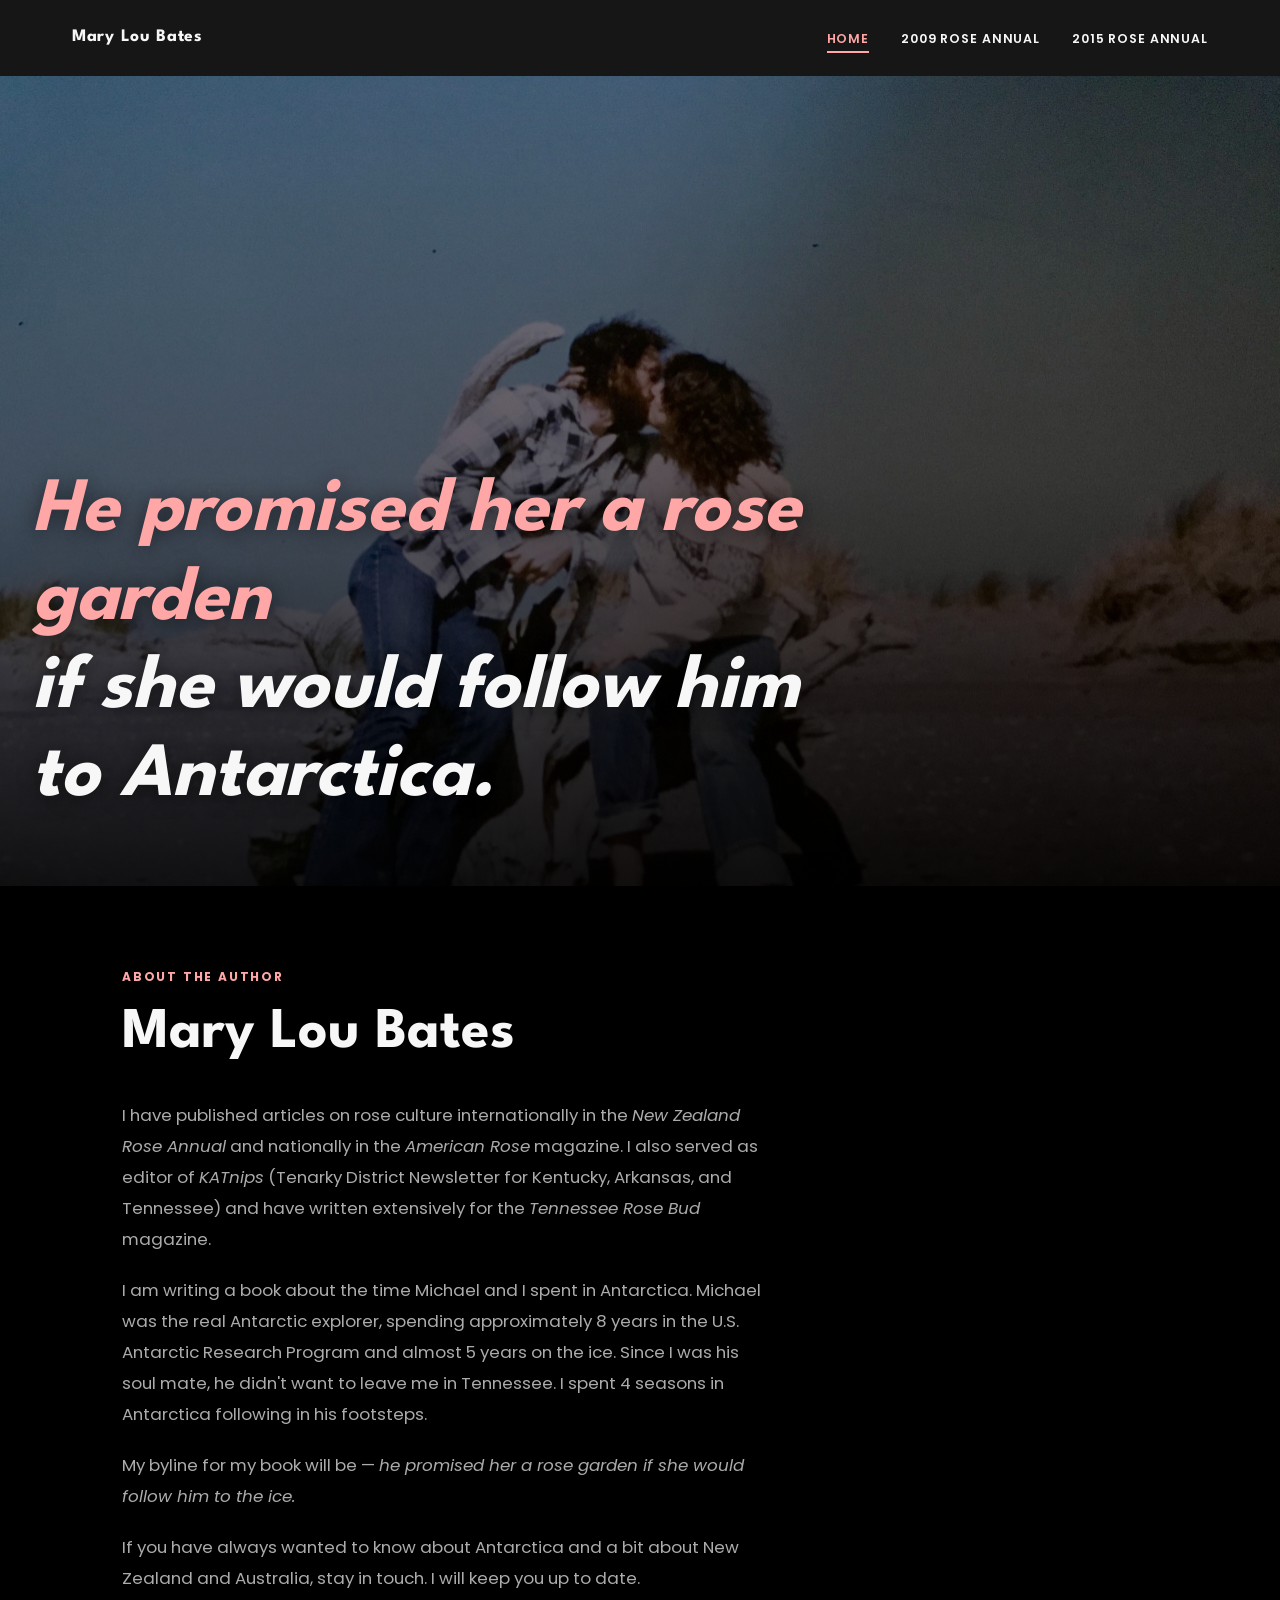
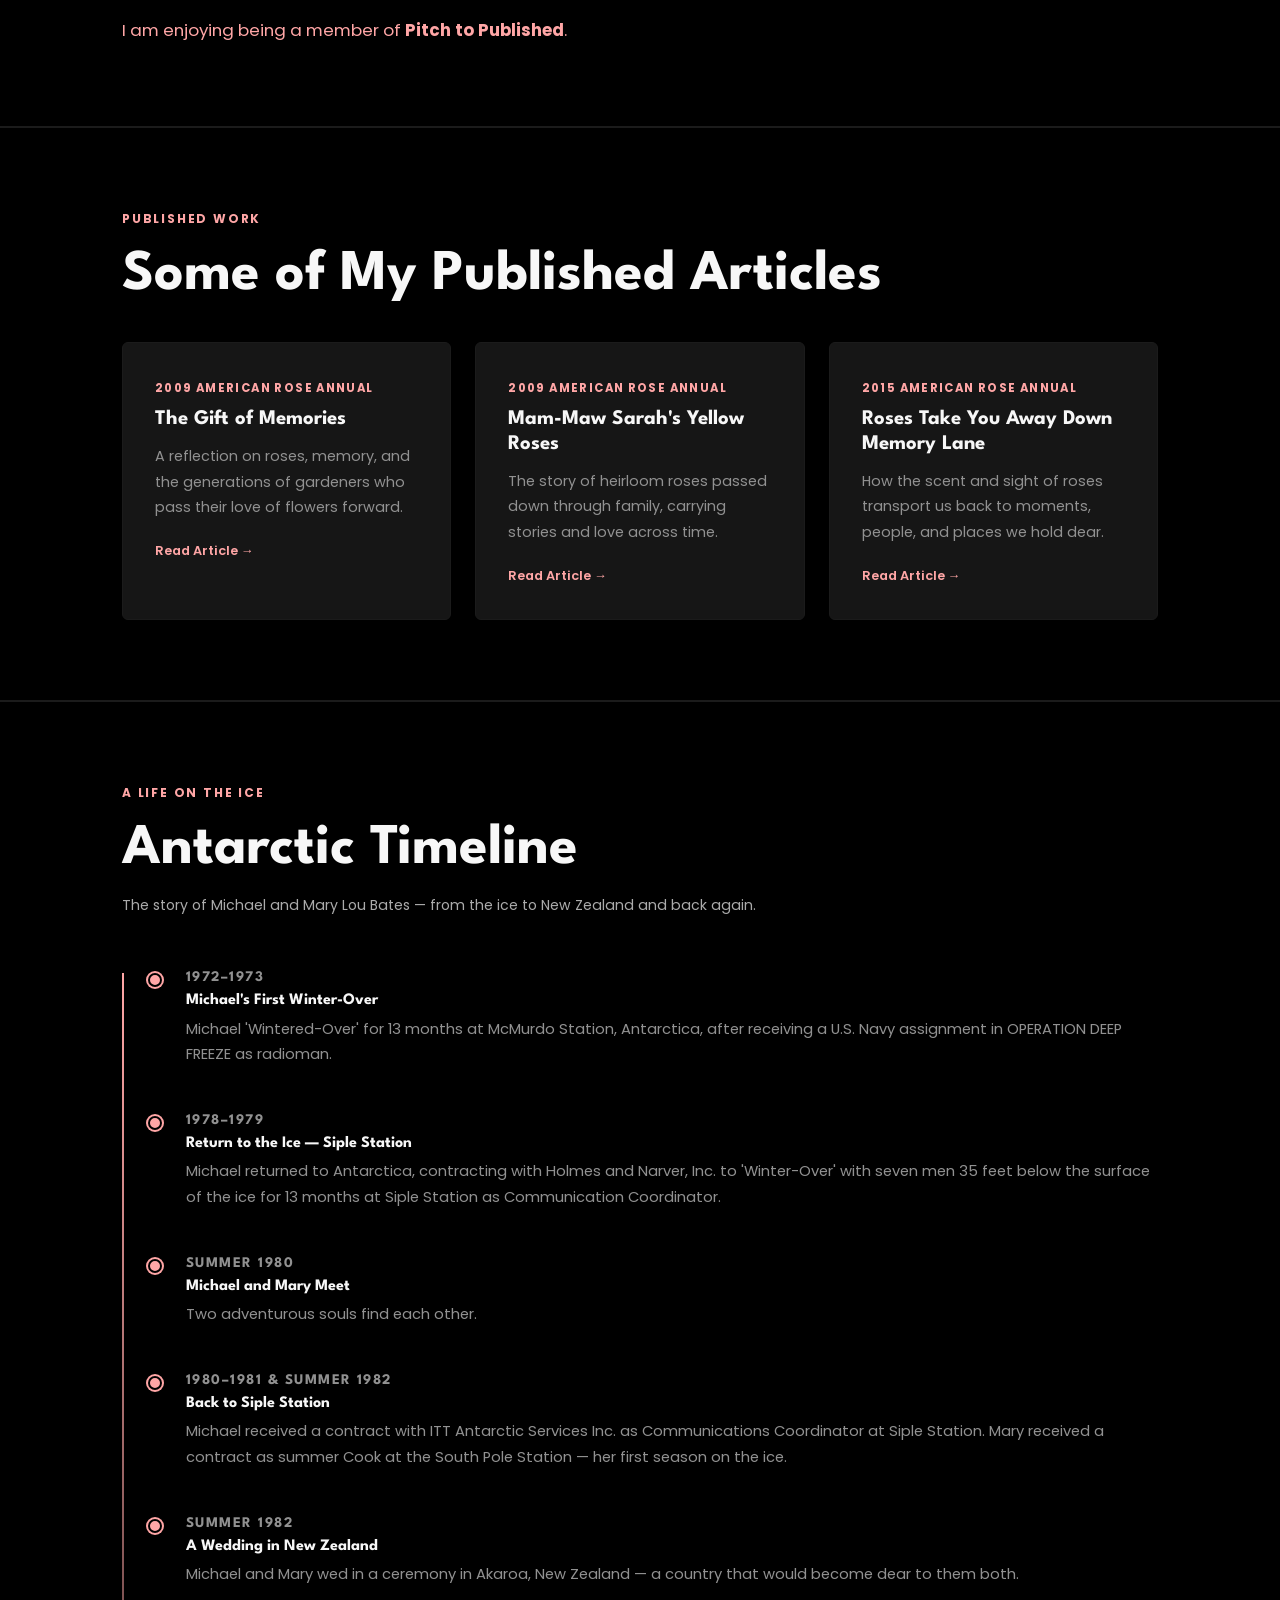
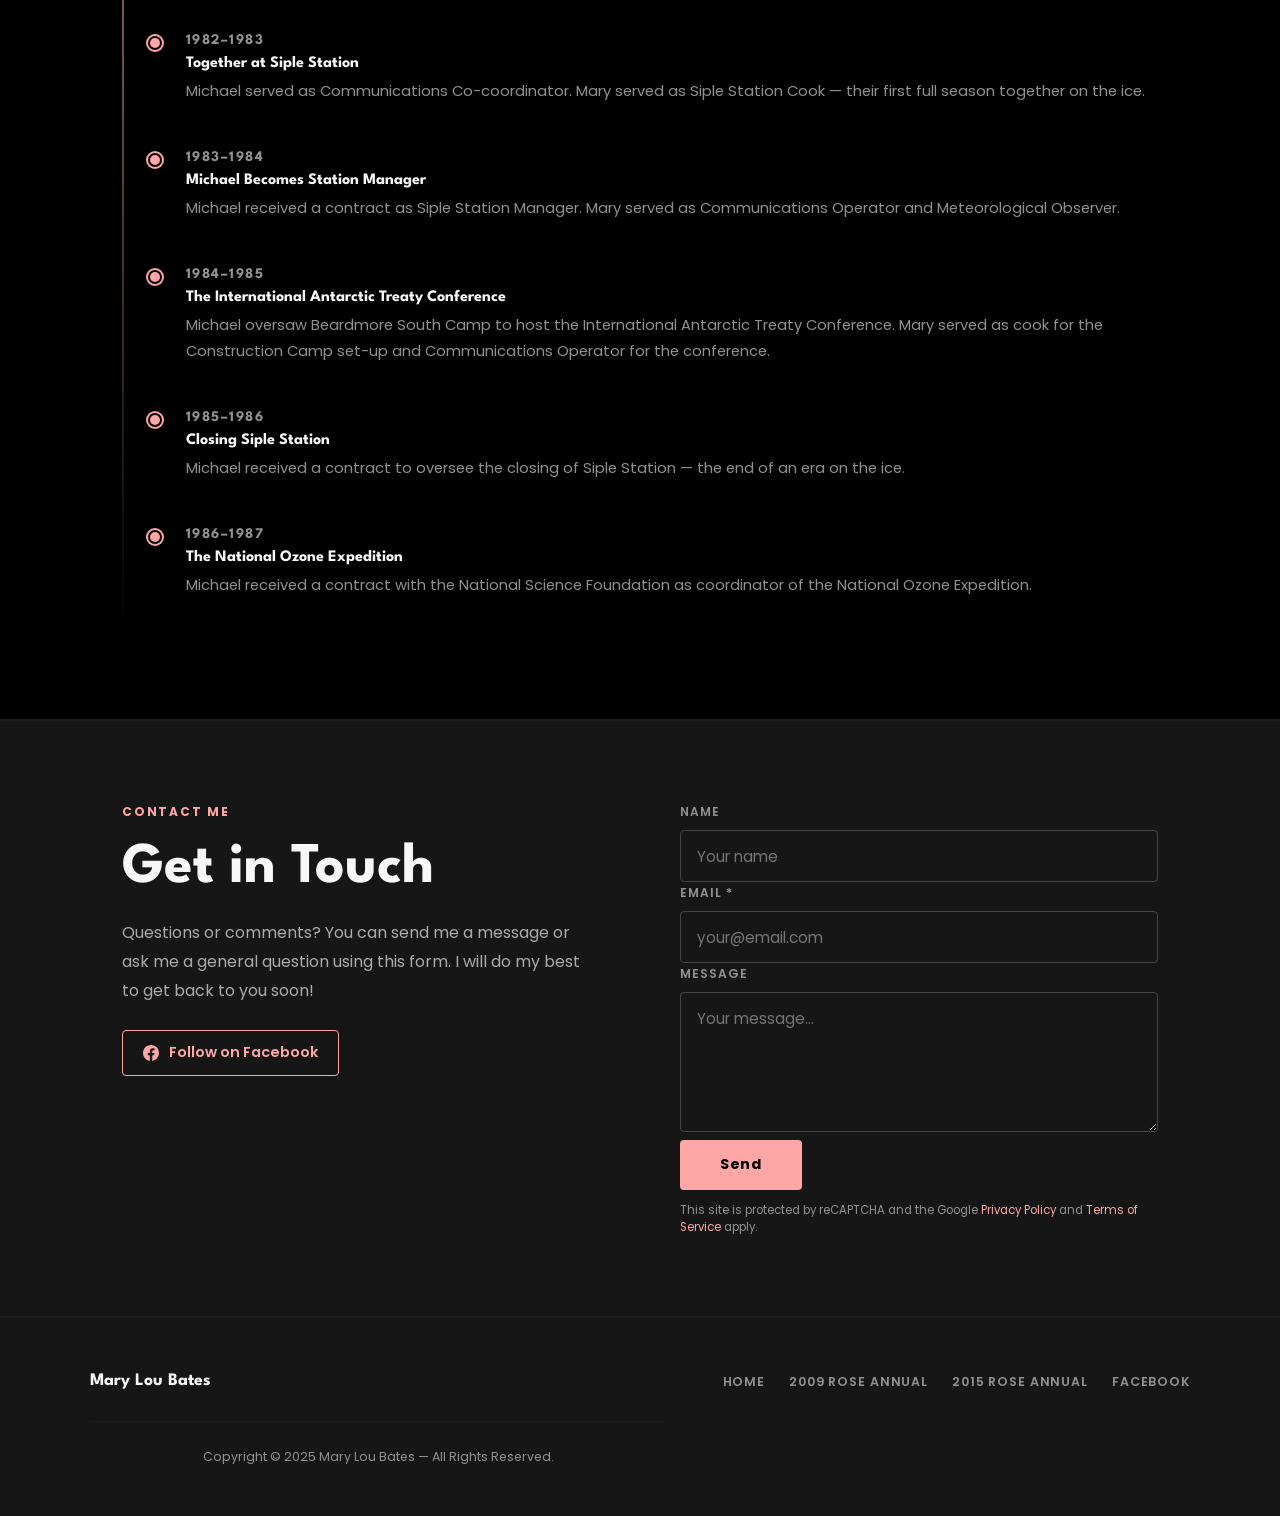
==== index.html @ 0b1e22f9 "Initial static site for MaryLouBates.com Recreated from maryloubates.com with: - Dark theme: black/c" ====
<!DOCTYPE html>
<html lang="en">
<head>
  <meta charset="UTF-8" />
  <meta name="viewport" content="width=device-width, initial-scale=1.0" />
  <title>Mary Lou Bates — Author &amp; Antarctic Explorer</title>
  <meta name="description" content="Mary Lou Bates — author, rose enthusiast, and Antarctic explorer. Writing a memoir about four seasons on the ice with her husband Michael." />
  <link rel="preconnect" href="https://fonts.googleapis.com" />
  <link rel="preconnect" href="https://fonts.gstatic.com" crossorigin />
  <link href="https://fonts.googleapis.com/css2?family=League+Spartan:wght@400;700&family=Poppins:wght@300;400;600;700&display=swap" rel="stylesheet" />
  <link rel="stylesheet" href="css/style.css" />
</head>
<body>

  <!-- Navigation -->
  <div class="nav-wrapper">
    <nav class="nav">
      <a href="index.html" class="nav-logo">Mary Lou Bates</a>
      <button class="nav-toggle" aria-label="Toggle menu"><span></span><span></span><span></span></button>
      <ul class="nav-links">
        <li><a href="index.html">Home</a></li>
        <li><a href="2009-american-rose-annual.html">2009 Rose Annual</a></li>
        <li><a href="2015-american-rose-annual.html">2015 Rose Annual</a></li>
      </ul>
    </nav>
  </div>

  <!-- Hero -->
  <section class="hero" style="border:none;padding:0;">
    <img src="images/hero.jpg" alt="Antarctica — ice and sky" class="hero-bg" />
    <div class="hero-overlay"></div>
    <div class="hero-content">
      <h1><em>He promised her a rose garden</em><br>if she would follow him to Antarctica.</h1>
    </div>
  </section>

  <!-- About -->
  <section id="about">
    <div class="container">
      <span class="section-label">About the Author</span>
      <h2 style="margin-bottom:2rem;">Mary Lou Bates</h2>
      <div class="about-text">
        <p>I have published articles on rose culture internationally in the <em>New Zealand Rose Annual</em> and nationally in the <em>American Rose</em> magazine. I also served as editor of <em>KATnips</em> (Tenarky District Newsletter for Kentucky, Arkansas, and Tennessee) and have written extensively for the <em>Tennessee Rose Bud</em> magazine.</p>
        <p>I am writing a book about the time Michael and I spent in Antarctica. Michael was the real Antarctic explorer, spending approximately 8 years in the U.S. Antarctic Research Program and almost 5 years on the ice. Since I was his soul mate, he didn't want to leave me in Tennessee. I spent 4 seasons in Antarctica following in his footsteps.</p>
        <p>My byline for my book will be — <em>he promised her a rose garden if she would follow him to the ice.</em></p>
        <p>If you have always wanted to know about Antarctica and a bit about New Zealand and Australia, stay in touch. I will keep you up to date.</p>
        <p style="color:var(--coral);">I am enjoying being a member of <strong>Pitch to Published</strong>.</p>
      </div>
    </div>
  </section>

  <!-- Published Articles -->
  <section id="articles">
    <div class="container">
      <span class="section-label">Published Work</span>
      <h2 style="margin-bottom:2rem;">Some of My Published Articles</h2>
      <div style="display:grid;grid-template-columns:repeat(auto-fit,minmax(280px,1fr));gap:1.5rem;">
        <a href="2009-american-rose-annual.html" style="display:block;background:var(--dark);border:1px solid var(--dark-mid);border-radius:6px;padding:2rem;transition:border-color 0.2s;" onmouseover="this.style.borderColor='var(--coral)'" onmouseout="this.style.borderColor='var(--dark-mid)'">
          <span style="font-size:0.72rem;font-weight:700;letter-spacing:0.12em;text-transform:uppercase;color:var(--coral);">2009 American Rose Annual</span>
          <h3 style="font-size:1.3rem;margin:0.5rem 0 0.75rem;color:var(--text-primary);">The Gift of Memories</h3>
          <p style="font-size:0.9rem;margin:0;color:var(--text-secondary);">A reflection on roses, memory, and the generations of gardeners who pass their love of flowers forward.</p>
          <span style="display:inline-block;margin-top:1.25rem;font-size:0.8rem;color:var(--coral);font-weight:600;">Read Article →</span>
        </a>
        <a href="2009-american-rose-annual.html" style="display:block;background:var(--dark);border:1px solid var(--dark-mid);border-radius:6px;padding:2rem;transition:border-color 0.2s;" onmouseover="this.style.borderColor='var(--coral)'" onmouseout="this.style.borderColor='var(--dark-mid)'">
          <span style="font-size:0.72rem;font-weight:700;letter-spacing:0.12em;text-transform:uppercase;color:var(--coral);">2009 American Rose Annual</span>
          <h3 style="font-size:1.3rem;margin:0.5rem 0 0.75rem;color:var(--text-primary);">Mam-Maw Sarah's Yellow Roses</h3>
          <p style="font-size:0.9rem;margin:0;color:var(--text-secondary);">The story of heirloom roses passed down through family, carrying stories and love across time.</p>
          <span style="display:inline-block;margin-top:1.25rem;font-size:0.8rem;color:var(--coral);font-weight:600;">Read Article →</span>
        </a>
        <a href="2015-american-rose-annual.html" style="display:block;background:var(--dark);border:1px solid var(--dark-mid);border-radius:6px;padding:2rem;transition:border-color 0.2s;" onmouseover="this.style.borderColor='var(--coral)'" onmouseout="this.style.borderColor='var(--dark-mid)'">
          <span style="font-size:0.72rem;font-weight:700;letter-spacing:0.12em;text-transform:uppercase;color:var(--coral);">2015 American Rose Annual</span>
          <h3 style="font-size:1.3rem;margin:0.5rem 0 0.75rem;color:var(--text-primary);">Roses Take You Away Down Memory Lane</h3>
          <p style="font-size:0.9rem;margin:0;color:var(--text-secondary);">How the scent and sight of roses transport us back to moments, people, and places we hold dear.</p>
          <span style="display:inline-block;margin-top:1.25rem;font-size:0.8rem;color:var(--coral);font-weight:600;">Read Article →</span>
        </a>
      </div>
    </div>
  </section>

  <!-- Antarctic Timeline -->
  <section id="timeline">
    <div class="container">
      <span class="section-label">A Life on the Ice</span>
      <h2 style="margin-bottom:0.5rem;">Antarctic Timeline</h2>
      <p style="margin-bottom:0;">The story of Michael and Mary Lou Bates — from the ice to New Zealand and back again.</p>
      <div class="timeline">

        <div class="timeline-item">
          <p class="timeline-year">1972–1973</p>
          <h4>Michael's First Winter-Over</h4>
          <p>Michael 'Wintered-Over' for 13 months at McMurdo Station, Antarctica, after receiving a U.S. Navy assignment in OPERATION DEEP FREEZE as radioman.</p>
        </div>

        <div class="timeline-item">
          <p class="timeline-year">1978–1979</p>
          <h4>Return to the Ice — Siple Station</h4>
          <p>Michael returned to Antarctica, contracting with Holmes and Narver, Inc. to 'Winter-Over' with seven men 35 feet below the surface of the ice for 13 months at Siple Station as Communication Coordinator.</p>
        </div>

        <div class="timeline-item">
          <p class="timeline-year">Summer 1980</p>
          <h4>Michael and Mary Meet</h4>
          <p>Two adventurous souls find each other.</p>
        </div>

        <div class="timeline-item">
          <p class="timeline-year">1980–1981 &amp; Summer 1982</p>
          <h4>Back to Siple Station</h4>
          <p>Michael received a contract with ITT Antarctic Services Inc. as Communications Coordinator at Siple Station. Mary received a contract as summer Cook at the South Pole Station — her first season on the ice.</p>
        </div>

        <div class="timeline-item">
          <p class="timeline-year">Summer 1982</p>
          <h4>A Wedding in New Zealand</h4>
          <p>Michael and Mary wed in a ceremony in Akaroa, New Zealand — a country that would become dear to them both.</p>
        </div>

        <div class="timeline-item">
          <p class="timeline-year">1982–1983</p>
          <h4>Together at Siple Station</h4>
          <p>Michael served as Communications Co-coordinator. Mary served as Siple Station Cook — their first full season together on the ice.</p>
        </div>

        <div class="timeline-item">
          <p class="timeline-year">1983–1984</p>
          <h4>Michael Becomes Station Manager</h4>
          <p>Michael received a contract as Siple Station Manager. Mary served as Communications Operator and Meteorological Observer.</p>
        </div>

        <div class="timeline-item">
          <p class="timeline-year">1984–1985</p>
          <h4>The International Antarctic Treaty Conference</h4>
          <p>Michael oversaw Beardmore South Camp to host the International Antarctic Treaty Conference. Mary served as cook for the Construction Camp set-up and Communications Operator for the conference.</p>
        </div>

        <div class="timeline-item">
          <p class="timeline-year">1985–1986</p>
          <h4>Closing Siple Station</h4>
          <p>Michael received a contract to oversee the closing of Siple Station — the end of an era on the ice.</p>
        </div>

        <div class="timeline-item">
          <p class="timeline-year">1986–1987</p>
          <h4>The National Ozone Expedition</h4>
          <p>Michael received a contract with the National Science Foundation as coordinator of the National Ozone Expedition.</p>
        </div>

      </div>
    </div>
  </section>

  <!-- Contact -->
  <section id="contact" class="contact-section">
    <div class="container">
      <div class="contact-grid">
        <div class="contact-info">
          <span class="section-label">Contact Me</span>
          <h2 style="margin-bottom:1rem;">Get in Touch</h2>
          <p>Questions or comments? You can send me a message or ask me a general question using this form. I will do my best to get back to you soon!</p>
          <a href="https://www.facebook.com/mary.bates.5602" target="_blank" rel="noopener" class="social-link">
            <svg width="16" height="16" viewBox="0 0 24 24" fill="currentColor"><path d="M24 12.073c0-6.627-5.373-12-12-12s-12 5.373-12 12c0 5.99 4.388 10.954 10.125 11.854v-8.385H7.078v-3.47h3.047V9.43c0-3.007 1.792-4.669 4.533-4.669 1.312 0 2.686.235 2.686.235v2.953H15.83c-1.491 0-1.956.925-1.956 1.874v2.25h3.328l-.532 3.47h-2.796v8.385C19.612 23.027 24 18.062 24 12.073z"/></svg>
            Follow on Facebook
          </a>
        </div>
        <div class="contact-form">
          <form>
            <div class="form-group">
              <label for="name">Name</label>
              <input type="text" id="name" name="name" placeholder="Your name" />
            </div>
            <div class="form-group">
              <label for="email">Email *</label>
              <input type="email" id="email" name="email" placeholder="your@email.com" required />
            </div>
            <div class="form-group">
              <label for="message">Message</label>
              <textarea id="message" name="message" placeholder="Your message..."></textarea>
            </div>
            <button type="submit" class="btn">Send</button>
            <p class="form-note" style="margin-top:0.75rem;">This site is protected by reCAPTCHA and the Google <a href="https://policies.google.com/privacy" target="_blank" rel="noopener">Privacy Policy</a> and <a href="https://policies.google.com/terms" target="_blank" rel="noopener">Terms of Service</a> apply.</p>
          </form>
        </div>
      </div>
    </div>
  </section>

  <!-- Footer -->
  <footer>
    <div class="footer-inner">
      <span class="footer-name">Mary Lou Bates</span>
      <ul class="footer-links">
        <li><a href="index.html">Home</a></li>
        <li><a href="2009-american-rose-annual.html">2009 Rose Annual</a></li>
        <li><a href="2015-american-rose-annual.html">2015 Rose Annual</a></li>
        <li><a href="https://www.facebook.com/mary.bates.5602" target="_blank" rel="noopener">Facebook</a></li>
      </ul>
      <p class="footer-copy">Copyright &copy; 2025 Mary Lou Bates &mdash; All Rights Reserved.</p>
    </div>
  </footer>

  <script src="js/main.js"></script>
</body>
</html>
---- css/style.css ----
/* ============================================
   Mary Lou Bates — Main Stylesheet
   Dark theme, coral accents
   ============================================ */

:root {
  --black: #000000;
  --dark: #161616;
  --dark-mid: #1b1b1b;
  --coral: #ffa6a6;
  --coral-light: #ffcece;
  --text-primary: #f7f7f7;
  --text-secondary: #919191;
  --text-muted: #ababab;
  --font-heading: 'League Spartan', arial, sans-serif;
  --font-body: 'Poppins', arial, sans-serif;
}

* {
  margin: 0;
  padding: 0;
  box-sizing: border-box;
}

html { scroll-behavior: smooth; }

body {
  background: var(--black);
  color: var(--text-primary);
  font-family: var(--font-body);
  font-size: clamp(14px, 1.1vw, 18px);
  line-height: 1.75;
}

img { max-width: 100%; height: auto; display: block; }

a { color: var(--coral); text-decoration: none; transition: color 0.2s; }
a:hover { color: var(--coral-light); }

/* ---- Typography ---- */
h1, h2, h3, h4, h5 {
  font-family: var(--font-heading);
  font-weight: 700;
  line-height: 1.2;
  color: var(--text-primary);
}

h1 { font-size: clamp(2.4rem, 6vw, 5.5rem); }
h2 { font-size: clamp(2rem, 4.5vw, 4rem); }
h3 { font-size: clamp(1.6rem, 3.5vw, 3rem); }
h4 { font-size: clamp(1.3rem, 2.5vw, 2.2rem); }

p {
  color: var(--text-muted);
  margin-bottom: 1.25rem;
  max-width: 72ch;
}

p:last-child { margin-bottom: 0; }

/* ---- Layout ---- */
.container {
  max-width: 1100px;
  margin: 0 auto;
  padding: 0 2rem;
}

section {
  padding: 5rem 0;
  border-bottom: 2px solid var(--dark-mid);
}

section:last-of-type { border-bottom: none; }

/* ---- Navigation ---- */
.nav-wrapper {
  position: sticky;
  top: 0;
  z-index: 100;
  background: var(--dark);
}

.nav {
  display: flex;
  align-items: center;
  justify-content: space-between;
  padding: 1.4rem 2rem;
  max-width: 1200px;
  margin: 0 auto;
}

.nav-logo {
  font-family: var(--font-heading);
  font-size: 1.1rem;
  font-weight: 700;
  color: var(--text-primary);
  letter-spacing: 0.04em;
}

.nav-links {
  display: flex;
  list-style: none;
  gap: 2rem;
  align-items: center;
}

.nav-links a {
  font-size: 0.78rem;
  font-weight: 600;
  letter-spacing: 0.07em;
  text-transform: uppercase;
  color: var(--text-primary);
  padding: 0.3rem 0;
  border-bottom: 2px solid transparent;
  transition: border-color 0.2s, color 0.2s;
}

.nav-links a:hover,
.nav-links a.active {
  color: var(--coral);
  border-color: var(--coral);
}

.nav-toggle {
  display: none;
  background: none;
  border: none;
  cursor: pointer;
  padding: 0.4rem;
}

.nav-toggle span {
  display: block;
  width: 24px;
  height: 2px;
  background: var(--text-primary);
  margin: 5px 0;
  transition: 0.3s;
}

@media (max-width: 768px) {
  .nav-toggle { display: block; }
  .nav-links {
    display: none;
    position: absolute;
    top: 100%;
    left: 0; right: 0;
    background: var(--dark);
    flex-direction: column;
    align-items: flex-start;
    padding: 1.5rem 2rem;
    gap: 1.25rem;
    border-top: 1px solid var(--dark-mid);
  }
  .nav-links.open { display: flex; }
  .nav-links a { font-size: 0.95rem; }
}

/* ---- Hero ---- */
.hero {
  position: relative;
  min-height: 90vh;
  display: flex;
  align-items: flex-end;
  overflow: hidden;
  background: var(--black);
}

.hero-bg {
  position: absolute;
  inset: 0;
  width: 100%;
  height: 100%;
  object-fit: cover;
  object-position: center top;
  opacity: 0.6;
}

.hero-overlay {
  position: absolute;
  inset: 0;
  background: linear-gradient(
    to bottom,
    rgba(0,0,0,0.1) 0%,
    rgba(0,0,0,0.3) 50%,
    rgba(0,0,0,0.85) 100%
  );
}

.hero-content {
  position: relative;
  z-index: 2;
  padding: 4rem 2rem;
  max-width: 900px;
}

.hero-content h1 {
  font-style: italic;
  color: var(--text-primary);
  line-height: 1.15;
  text-shadow: 0 2px 20px rgba(0,0,0,0.5);
}

.hero-content h1 em {
  color: var(--coral);
  font-style: italic;
}

/* ---- Page Hero (inner pages) ---- */
.page-hero {
  background: var(--dark);
  padding: 4rem 2rem;
  border-bottom: 2px solid var(--dark-mid);
}

.page-hero h1 {
  font-size: clamp(2rem, 5vw, 3.5rem);
  margin-bottom: 0.5rem;
}

.page-hero p {
  color: var(--coral);
  font-size: 1rem;
  font-style: italic;
  max-width: none;
}

/* ---- Section labels ---- */
.section-label {
  font-size: 0.75rem;
  font-weight: 700;
  letter-spacing: 0.15em;
  text-transform: uppercase;
  color: var(--coral);
  margin-bottom: 0.75rem;
  display: block;
}

/* ---- About section ---- */
.about-text {
  max-width: 72ch;
}

.about-text p {
  font-size: 1.05rem;
  line-height: 1.85;
}

/* ---- Timeline ---- */
.timeline {
  position: relative;
  padding-left: 2rem;
  margin-top: 3rem;
}

.timeline::before {
  content: '';
  position: absolute;
  left: 0;
  top: 8px;
  bottom: 8px;
  width: 2px;
  background: linear-gradient(to bottom, var(--coral), transparent);
}

.timeline-item {
  position: relative;
  padding: 0 0 2.5rem 2rem;
}

.timeline-item::before {
  content: '';
  position: absolute;
  left: -0.4rem;
  top: 8px;
  width: 10px;
  height: 10px;
  border-radius: 50%;
  background: var(--coral);
  border: 2px solid var(--black);
  box-shadow: 0 0 0 2px var(--coral);
}

.timeline-year {
  font-family: var(--font-heading);
  font-size: 0.8rem;
  font-weight: 700;
  letter-spacing: 0.1em;
  color: var(--coral);
  text-transform: uppercase;
  margin-bottom: 0.25rem;
}

.timeline-item h4 {
  font-size: 1rem;
  margin-bottom: 0.4rem;
  color: var(--text-primary);
}

.timeline-item p {
  font-size: 0.92rem;
  color: var(--text-secondary);
  max-width: none;
  margin: 0;
}

/* ---- Article pages ---- */
.article-body {
  max-width: 72ch;
}

.article-body p {
  font-size: 1.05rem;
  line-height: 1.9;
  color: var(--text-muted);
  margin-bottom: 1.5rem;
}

.article-body h3 {
  font-size: 1.4rem;
  color: var(--coral);
  margin: 2rem 0 0.75rem;
}

.article-meta {
  display: flex;
  gap: 1.5rem;
  align-items: center;
  flex-wrap: wrap;
  padding: 1.25rem 0;
  border-top: 1px solid var(--dark-mid);
  border-bottom: 1px solid var(--dark-mid);
  margin-bottom: 2.5rem;
}

.article-meta span {
  font-size: 0.8rem;
  color: var(--text-secondary);
  font-weight: 600;
  letter-spacing: 0.06em;
  text-transform: uppercase;
}

.article-meta span strong {
  color: var(--coral);
}

/* ---- Contact form ---- */
.contact-section {
  background: var(--dark);
}

.contact-grid {
  display: grid;
  grid-template-columns: 1fr 1fr;
  gap: 5rem;
  align-items: start;
}

@media (max-width: 768px) {
  .contact-grid { grid-template-columns: 1fr; gap: 2.5rem; }
}

.contact-info h2 {
  margin-bottom: 1rem;
}

.contact-info p {
  font-size: 1rem;
  line-height: 1.8;
  margin-bottom: 1.5rem;
}

.social-link {
  display: inline-flex;
  align-items: center;
  gap: 0.6rem;
  color: var(--coral);
  font-size: 0.9rem;
  font-weight: 600;
  padding: 0.6rem 1.25rem;
  border: 1px solid var(--coral);
  border-radius: 4px;
  transition: background 0.2s, color 0.2s;
}

.social-link:hover {
  background: var(--coral);
  color: var(--black);
}

.contact-form {
  display: grid;
  gap: 1.25rem;
}

.form-group {
  position: relative;
}

.form-group label {
  display: block;
  font-size: 0.75rem;
  font-weight: 600;
  letter-spacing: 0.08em;
  text-transform: uppercase;
  color: var(--text-secondary);
  margin-bottom: 0.5rem;
}

.form-group input,
.form-group textarea {
  width: 100%;
  background: transparent;
  border: 1px solid rgba(255,255,255,0.2);
  border-radius: 4px;
  padding: 0.85rem 1rem;
  color: var(--text-primary);
  font-family: var(--font-body);
  font-size: 0.95rem;
  transition: border-color 0.2s, box-shadow 0.2s;
  outline: none;
}

.form-group input:focus,
.form-group textarea:focus {
  border-color: var(--coral);
  box-shadow: 0 0 0 1px var(--coral);
}

.form-group textarea {
  min-height: 140px;
  resize: vertical;
}

.btn {
  display: inline-block;
  padding: 0.9rem 2.5rem;
  background: var(--coral);
  color: var(--black);
  font-family: var(--font-body);
  font-weight: 700;
  font-size: 0.9rem;
  letter-spacing: 0.05em;
  border: none;
  border-radius: 4px;
  cursor: pointer;
  transition: background 0.2s;
}

.btn:hover {
  background: var(--coral-light);
  color: var(--black);
}

.form-note {
  font-size: 0.72rem;
  color: var(--text-secondary);
  line-height: 1.5;
}

/* ---- Footer ---- */
footer {
  background: var(--dark);
  padding: 3rem 2rem;
  border-top: 2px solid var(--dark-mid);
}

.footer-inner {
  max-width: 1100px;
  margin: 0 auto;
  display: flex;
  align-items: center;
  justify-content: space-between;
  flex-wrap: wrap;
  gap: 1.5rem;
}

.footer-name {
  font-family: var(--font-heading);
  font-size: 1.1rem;
  font-weight: 700;
  color: var(--text-primary);
}

.footer-links {
  display: flex;
  list-style: none;
  gap: 1.5rem;
  flex-wrap: wrap;
}

.footer-links a {
  font-size: 0.78rem;
  font-weight: 600;
  letter-spacing: 0.07em;
  text-transform: uppercase;
  color: var(--text-secondary);
  transition: color 0.2s;
}

.footer-links a:hover { color: var(--coral); }

.footer-copy {
  font-size: 0.78rem;
  color: var(--text-secondary);
  width: 100%;
  padding-top: 1.5rem;
  border-top: 1px solid var(--dark-mid);
  text-align: center;
}
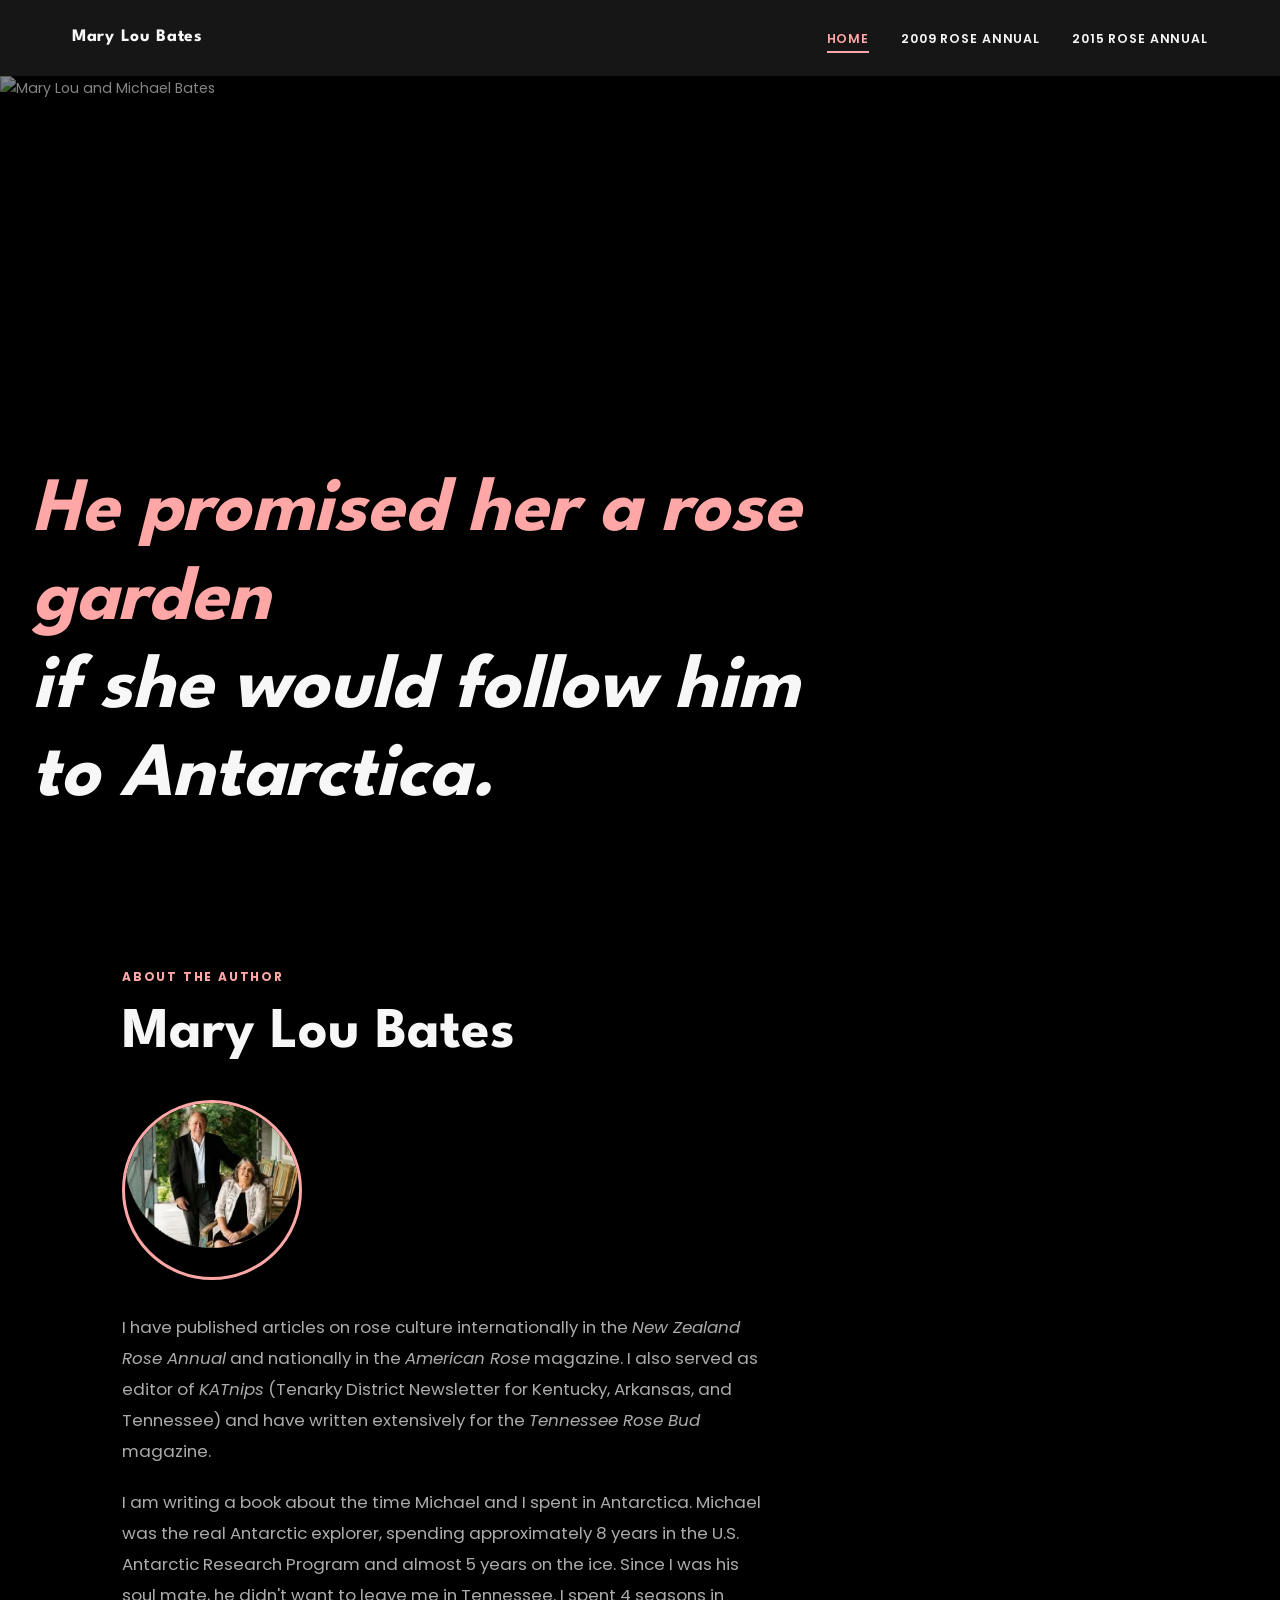
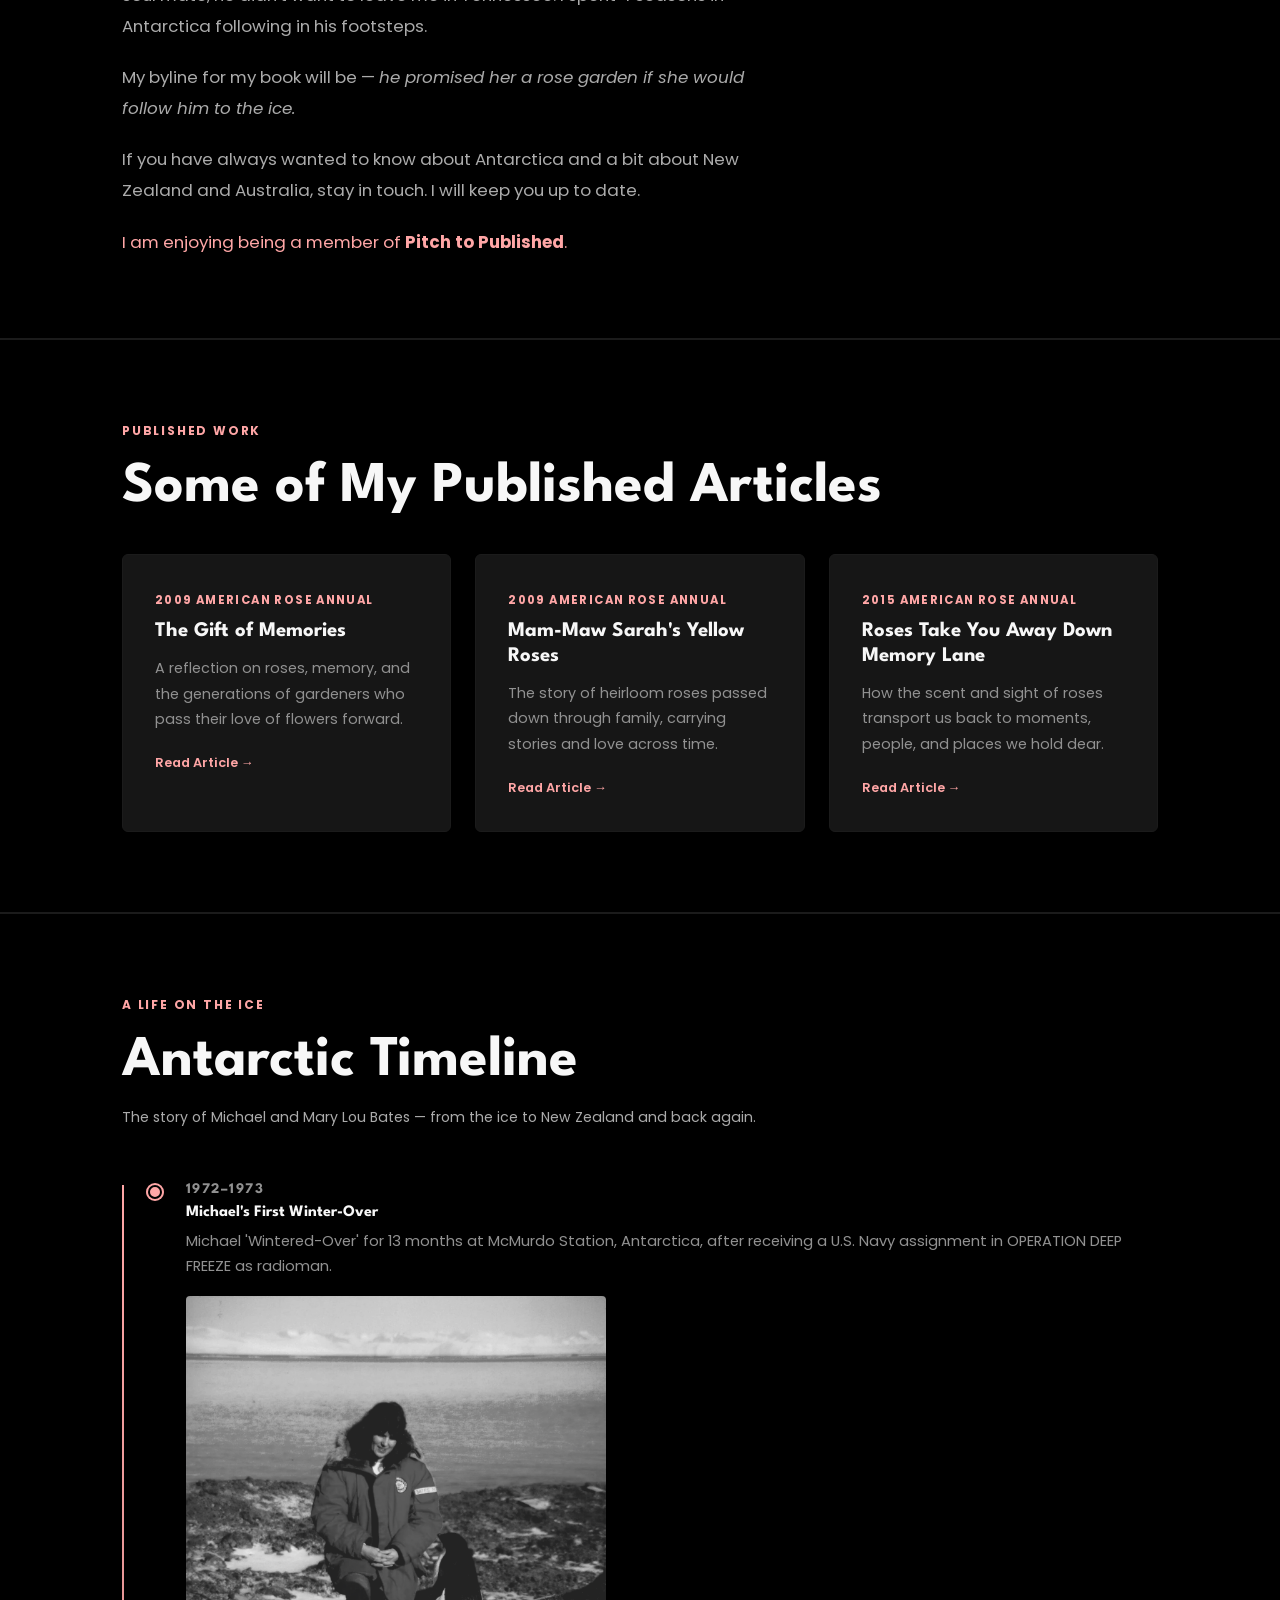
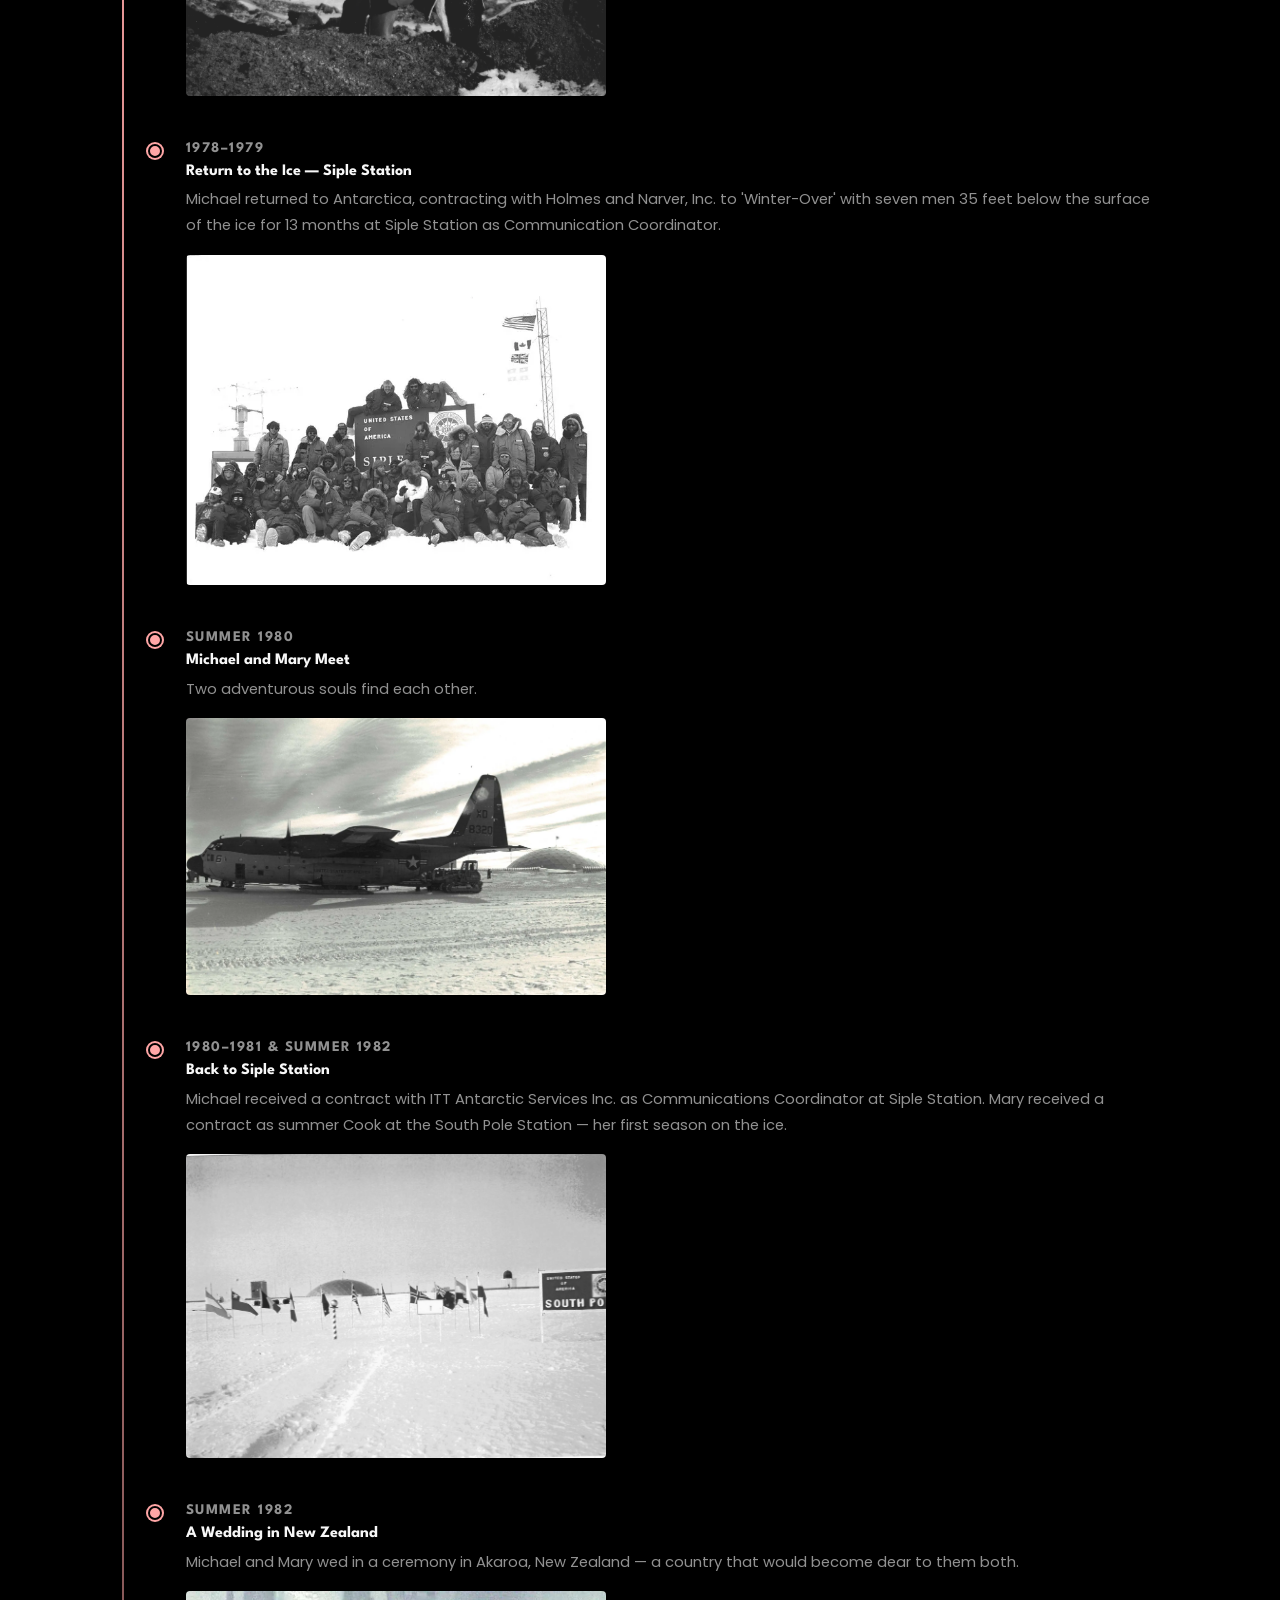
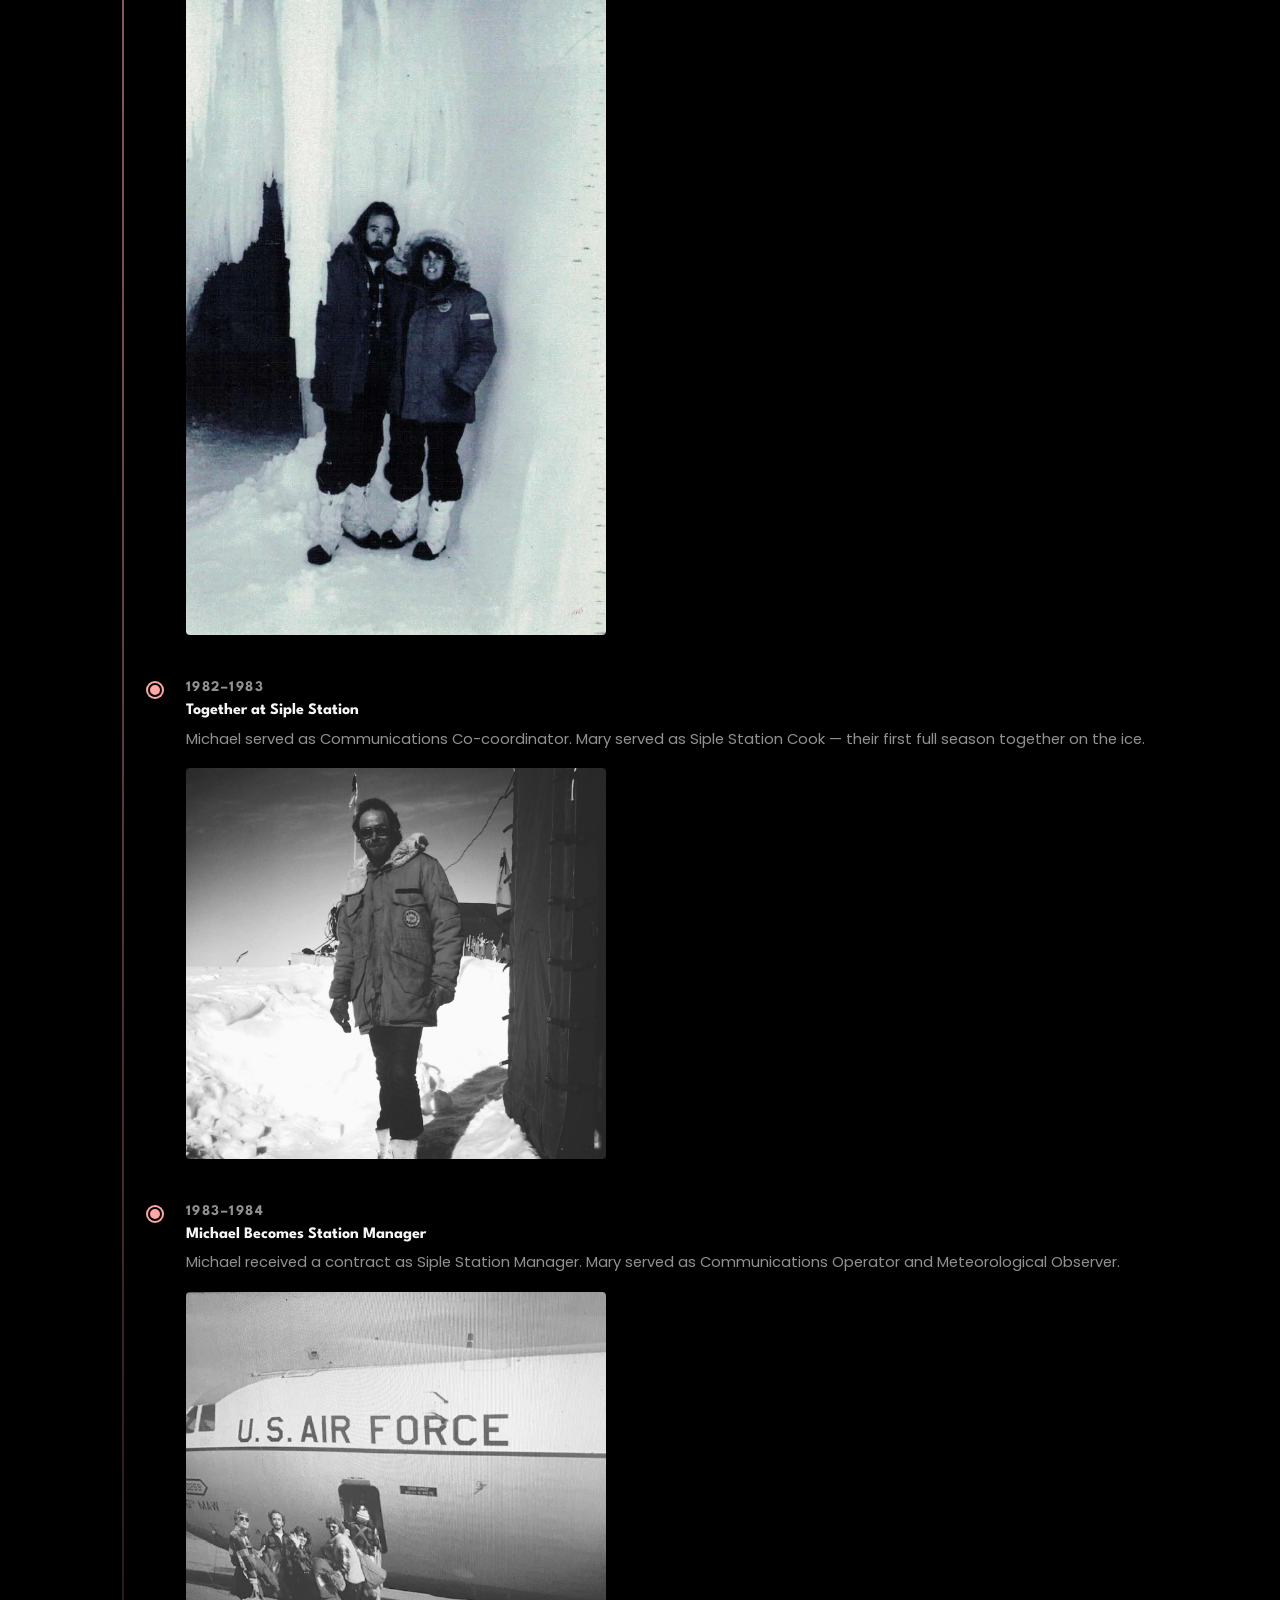
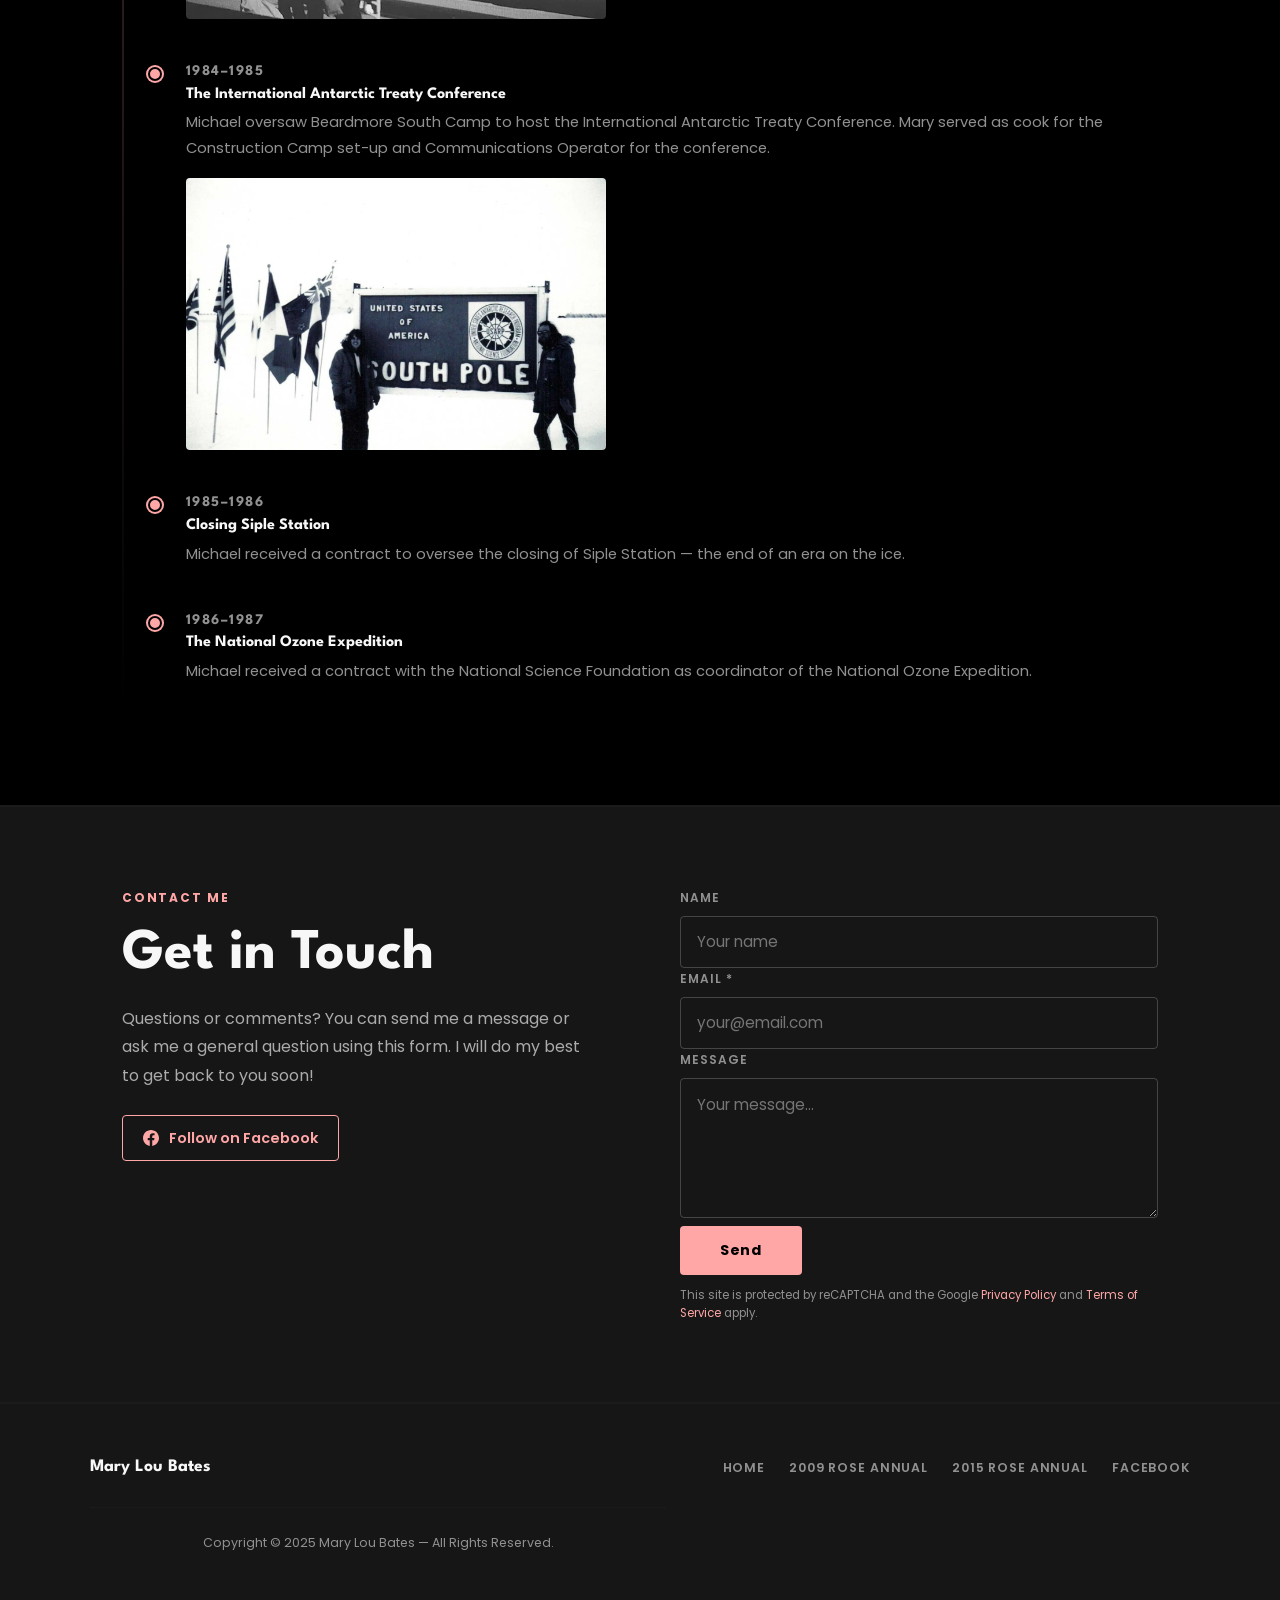
==== commit 0fa9cf83: "Add all images and wire them up across the site - Add hero, author, 8 timeline, 6 2009-article, and " ====
--- a/index.html
+++ b/index.html
@@ -27,7 +27,7 @@
 
   <!-- Hero -->
   <section class="hero" style="border:none;padding:0;">
-    <img src="images/hero.jpg" alt="Antarctica — ice and sky" class="hero-bg" />
+    <img src="images/hero.png" alt="Mary Lou and Michael Bates" class="hero-bg" />
     <div class="hero-overlay"></div>
     <div class="hero-content">
       <h1><em>He promised her a rose garden</em><br>if she would follow him to Antarctica.</h1>
@@ -39,6 +39,9 @@
     <div class="container">
       <span class="section-label">About the Author</span>
       <h2 style="margin-bottom:2rem;">Mary Lou Bates</h2>
+      <div style="text-align:center;margin-bottom:2rem;">
+        <img src="images/author.png" alt="Mary Lou and Michael Bates" style="width:180px;height:180px;border-radius:50%;object-fit:cover;border:3px solid var(--coral);" />
+      </div>
       <div class="about-text">
         <p>I have published articles on rose culture internationally in the <em>New Zealand Rose Annual</em> and nationally in the <em>American Rose</em> magazine. I also served as editor of <em>KATnips</em> (Tenarky District Newsletter for Kentucky, Arkansas, and Tennessee) and have written extensively for the <em>Tennessee Rose Bud</em> magazine.</p>
         <p>I am writing a book about the time Michael and I spent in Antarctica. Michael was the real Antarctic explorer, spending approximately 8 years in the U.S. Antarctic Research Program and almost 5 years on the ice. Since I was his soul mate, he didn't want to leave me in Tennessee. I spent 4 seasons in Antarctica following in his footsteps.</p>
@@ -89,48 +92,56 @@
           <p class="timeline-year">1972–1973</p>
           <h4>Michael's First Winter-Over</h4>
           <p>Michael 'Wintered-Over' for 13 months at McMurdo Station, Antarctica, after receiving a U.S. Navy assignment in OPERATION DEEP FREEZE as radioman.</p>
+          <img src="images/timeline-1.png" alt="Antarctica" style="width:100%;max-width:420px;margin-top:1rem;border-radius:4px;display:block;" />
         </div>
 
         <div class="timeline-item">
           <p class="timeline-year">1978–1979</p>
           <h4>Return to the Ice — Siple Station</h4>
           <p>Michael returned to Antarctica, contracting with Holmes and Narver, Inc. to 'Winter-Over' with seven men 35 feet below the surface of the ice for 13 months at Siple Station as Communication Coordinator.</p>
+          <img src="images/timeline-2.png" alt="Siple Station crew" style="width:100%;max-width:420px;margin-top:1rem;border-radius:4px;display:block;" />
         </div>
 
         <div class="timeline-item">
           <p class="timeline-year">Summer 1980</p>
           <h4>Michael and Mary Meet</h4>
           <p>Two adventurous souls find each other.</p>
+          <img src="images/timeline-3.png" alt="Antarctica" style="width:100%;max-width:420px;margin-top:1rem;border-radius:4px;display:block;" />
         </div>
 
         <div class="timeline-item">
           <p class="timeline-year">1980–1981 &amp; Summer 1982</p>
           <h4>Back to Siple Station</h4>
           <p>Michael received a contract with ITT Antarctic Services Inc. as Communications Coordinator at Siple Station. Mary received a contract as summer Cook at the South Pole Station — her first season on the ice.</p>
+          <img src="images/timeline-4.png" alt="South Pole Station" style="width:100%;max-width:420px;margin-top:1rem;border-radius:4px;display:block;" />
         </div>
 
         <div class="timeline-item">
           <p class="timeline-year">Summer 1982</p>
           <h4>A Wedding in New Zealand</h4>
           <p>Michael and Mary wed in a ceremony in Akaroa, New Zealand — a country that would become dear to them both.</p>
+          <img src="images/timeline-5.png" alt="Michael and Mary Lou" style="width:100%;max-width:420px;margin-top:1rem;border-radius:4px;display:block;" />
         </div>
 
         <div class="timeline-item">
           <p class="timeline-year">1982–1983</p>
           <h4>Together at Siple Station</h4>
           <p>Michael served as Communications Co-coordinator. Mary served as Siple Station Cook — their first full season together on the ice.</p>
+          <img src="images/timeline-6.png" alt="Michael Bates at Siple Station" style="width:100%;max-width:420px;margin-top:1rem;border-radius:4px;display:block;" />
         </div>
 
         <div class="timeline-item">
           <p class="timeline-year">1983–1984</p>
           <h4>Michael Becomes Station Manager</h4>
           <p>Michael received a contract as Siple Station Manager. Mary served as Communications Operator and Meteorological Observer.</p>
+          <img src="images/timeline-7.png" alt="Arriving in Antarctica" style="width:100%;max-width:420px;margin-top:1rem;border-radius:4px;display:block;" />
         </div>
 
         <div class="timeline-item">
           <p class="timeline-year">1984–1985</p>
           <h4>The International Antarctic Treaty Conference</h4>
           <p>Michael oversaw Beardmore South Camp to host the International Antarctic Treaty Conference. Mary served as cook for the Construction Camp set-up and Communications Operator for the conference.</p>
+          <img src="images/timeline-8.png" alt="Mary Lou and Michael at the South Pole" style="width:100%;max-width:420px;margin-top:1rem;border-radius:4px;display:block;" />
         </div>
 
         <div class="timeline-item">
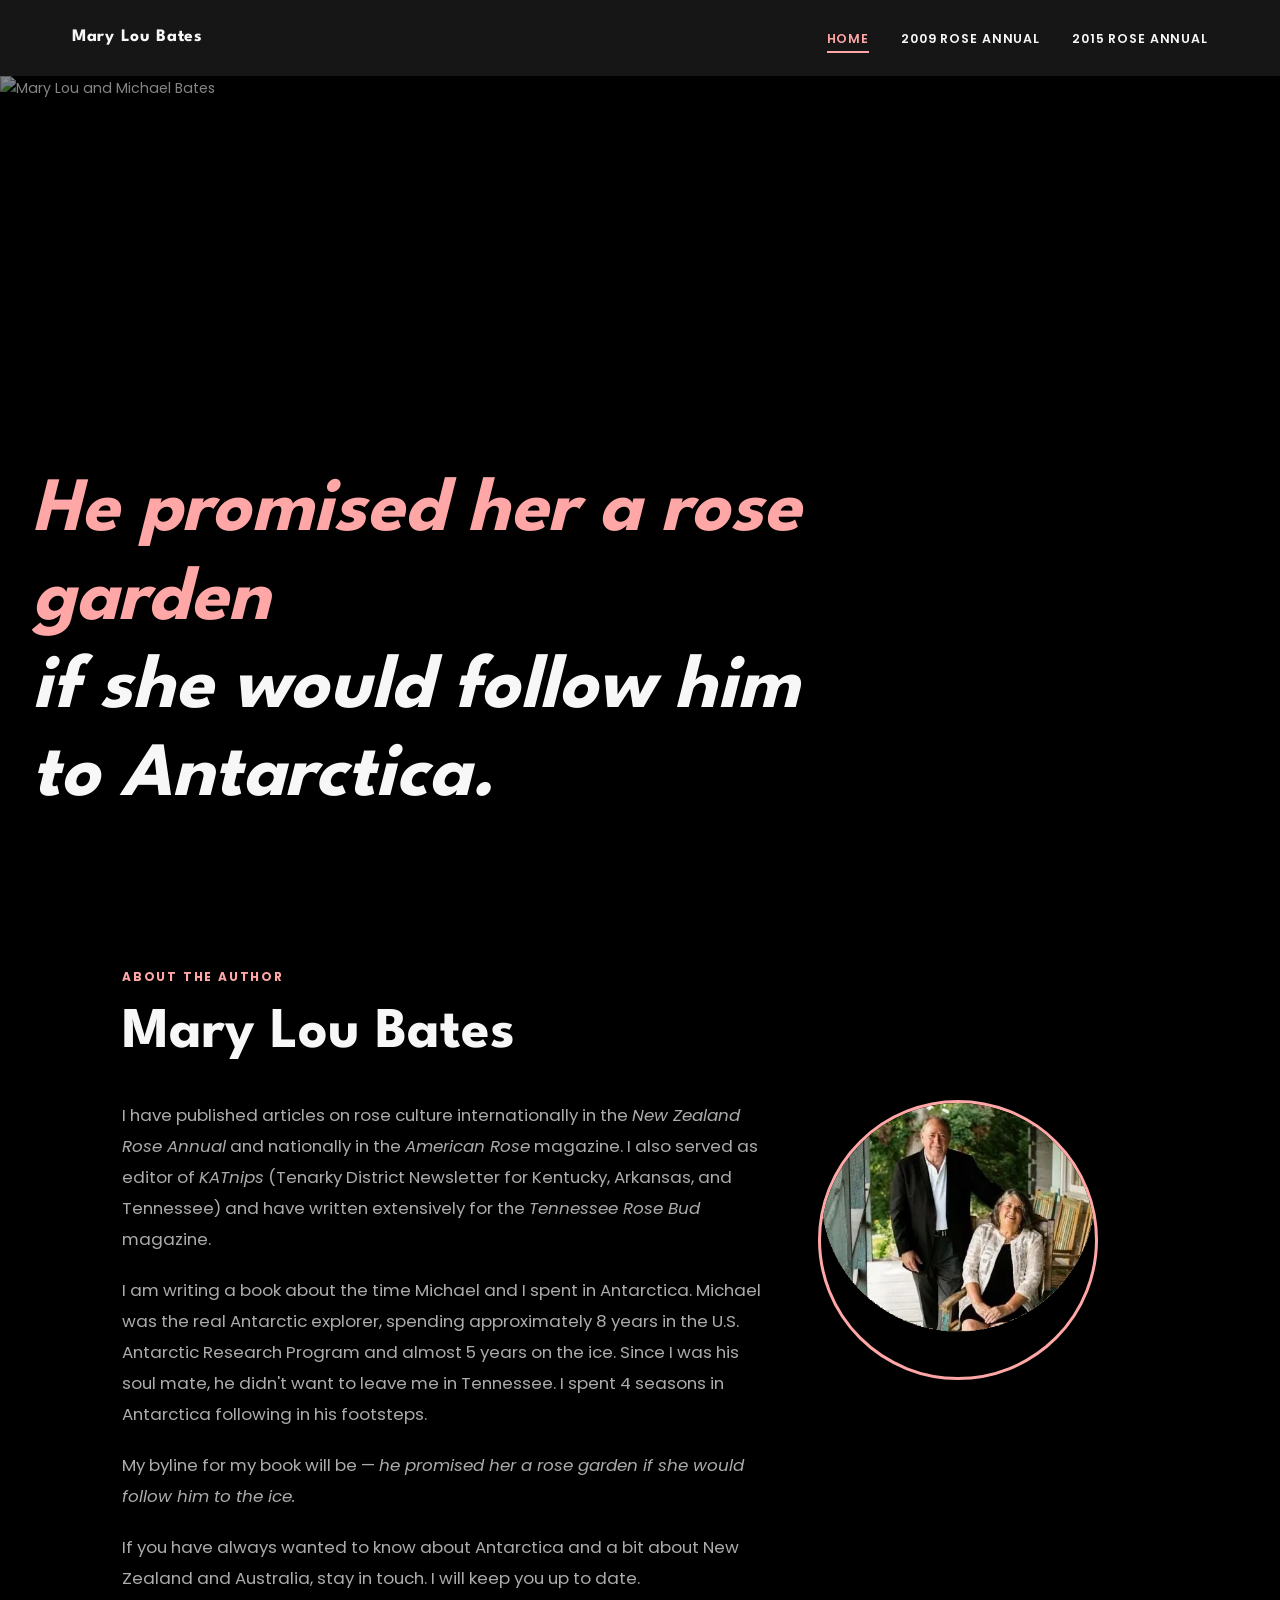
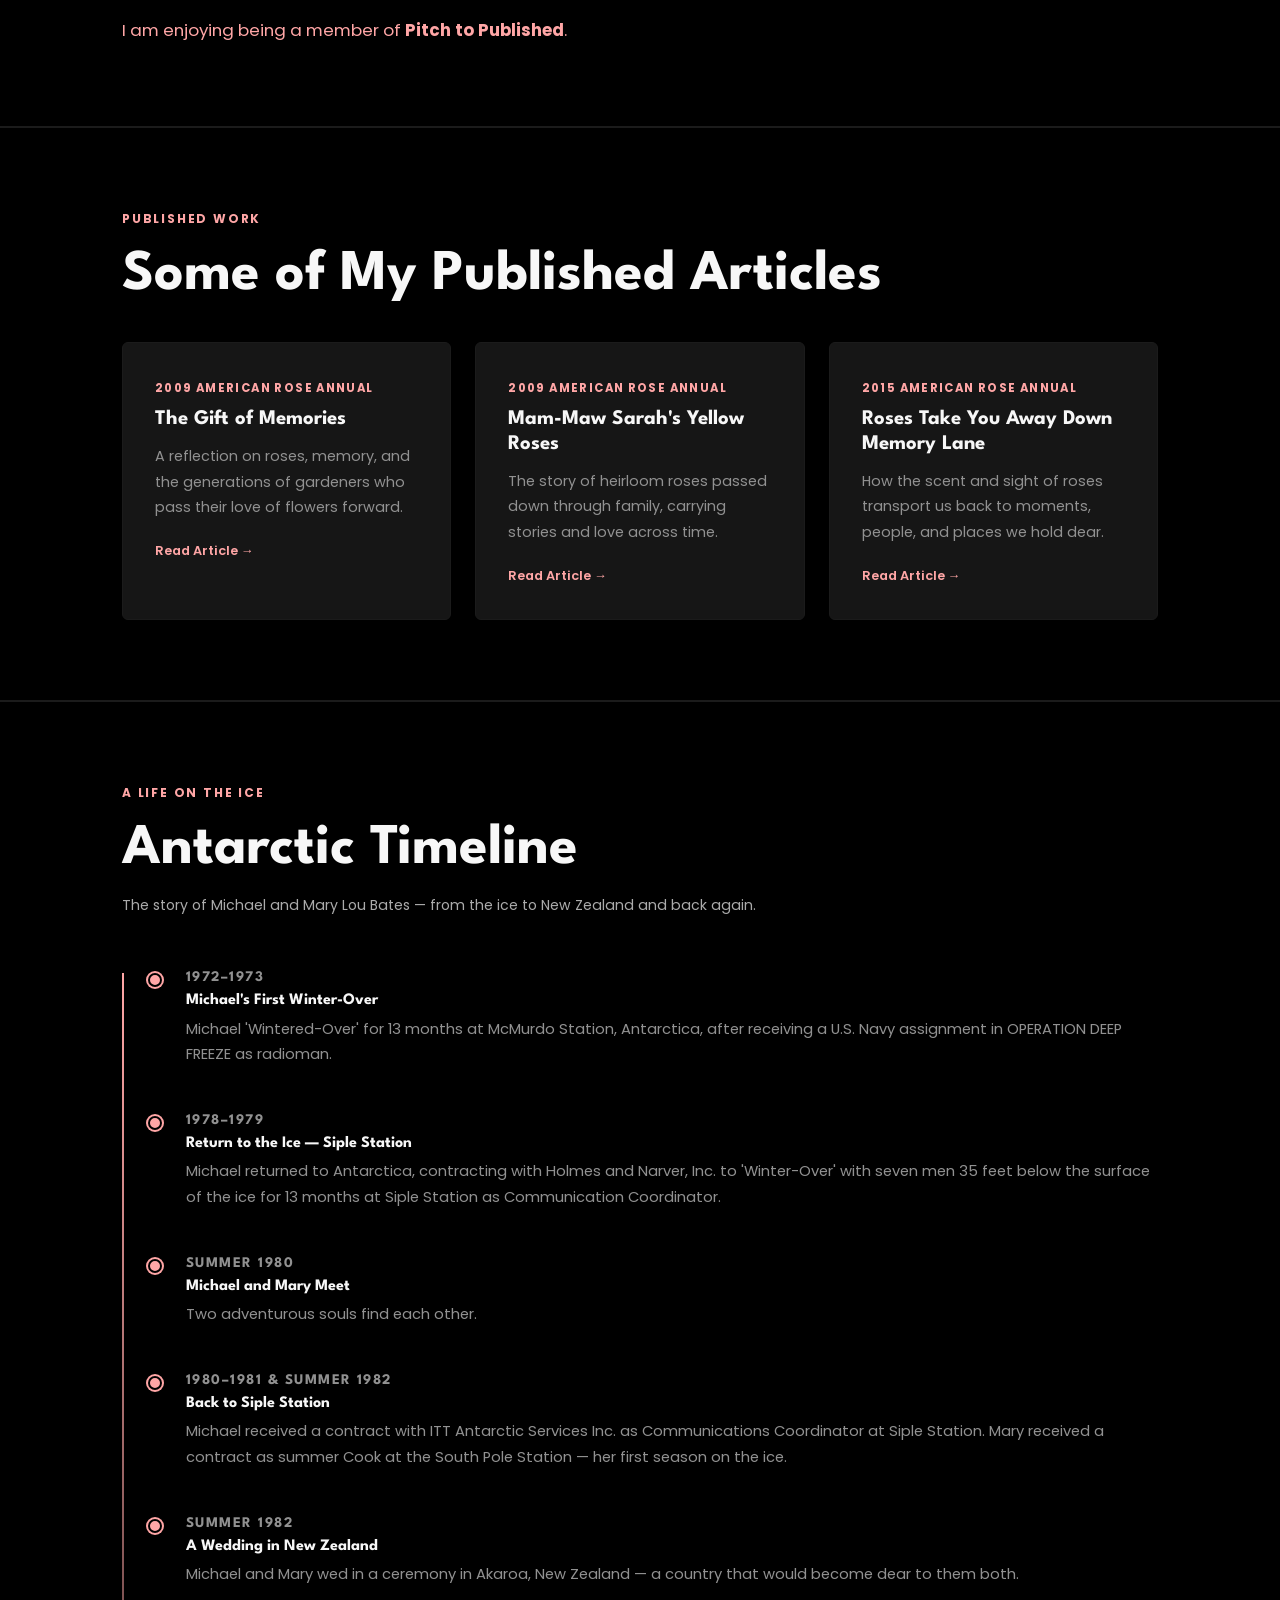
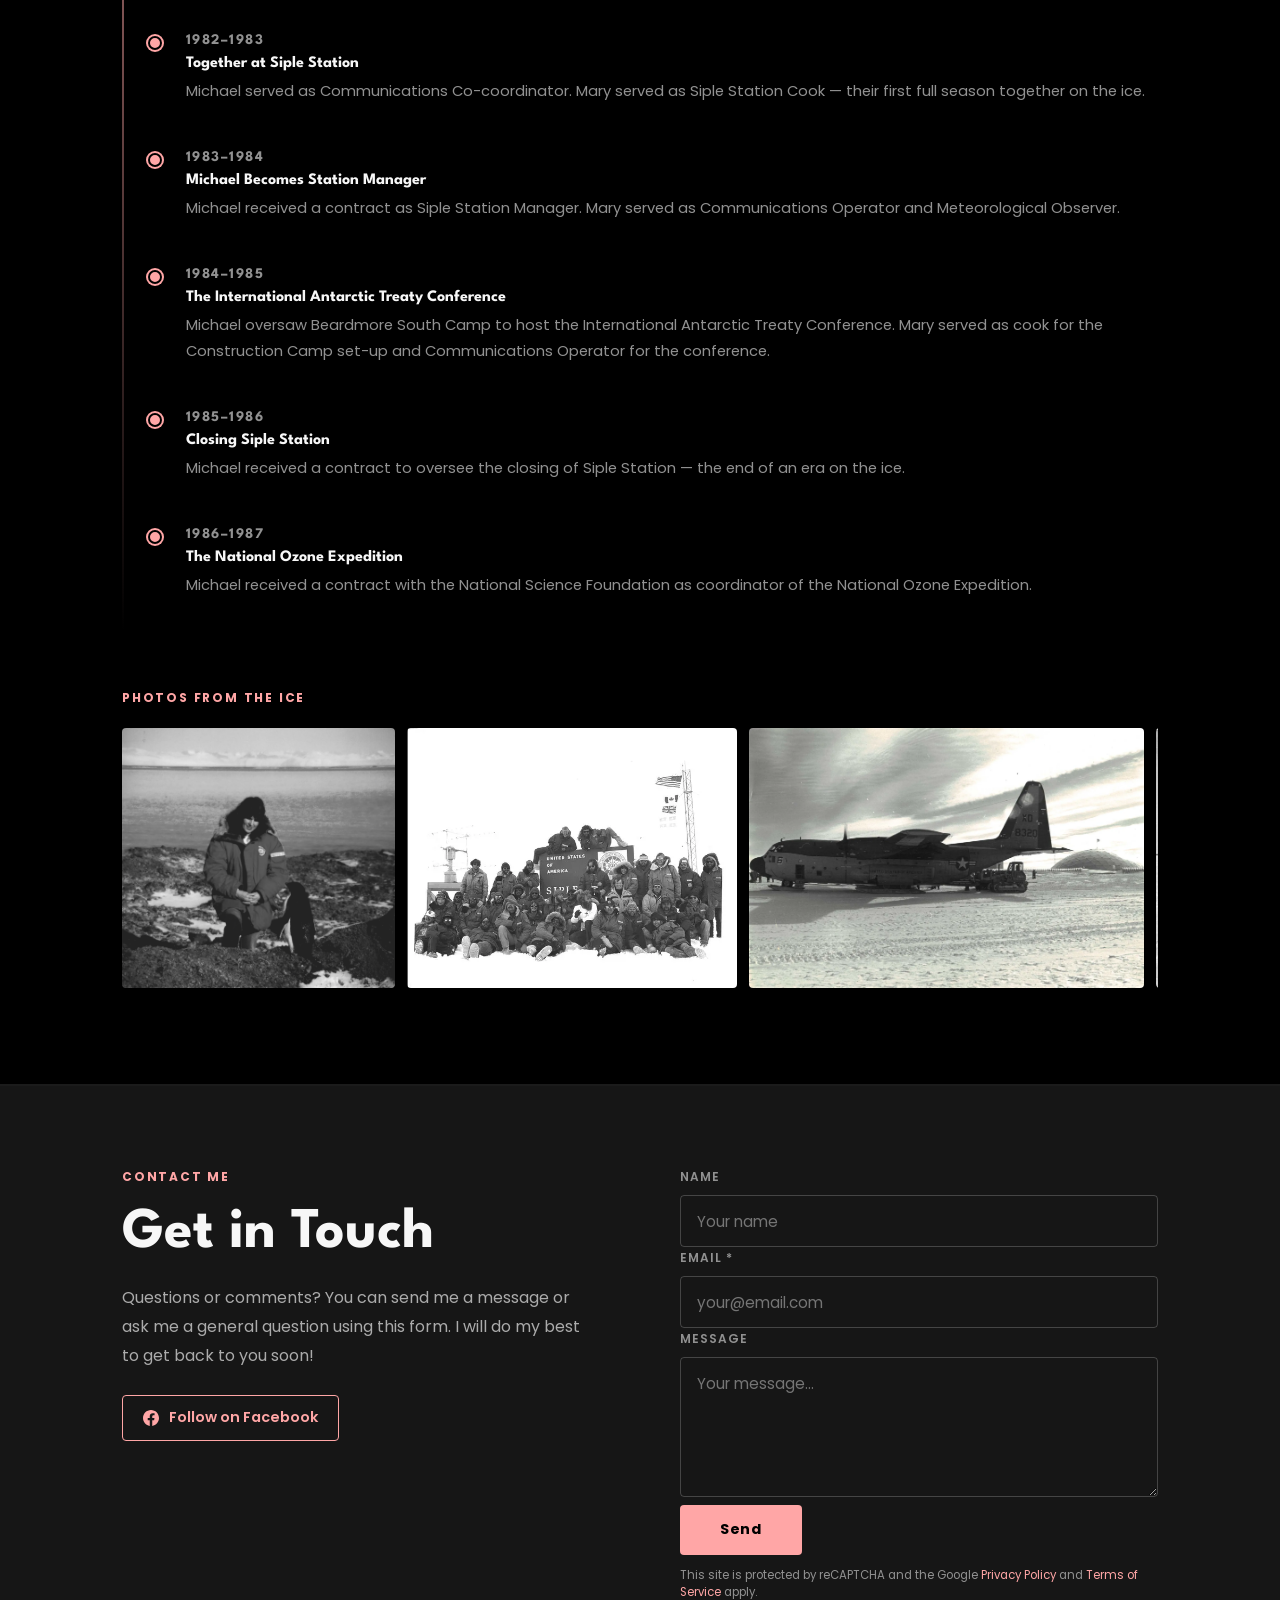
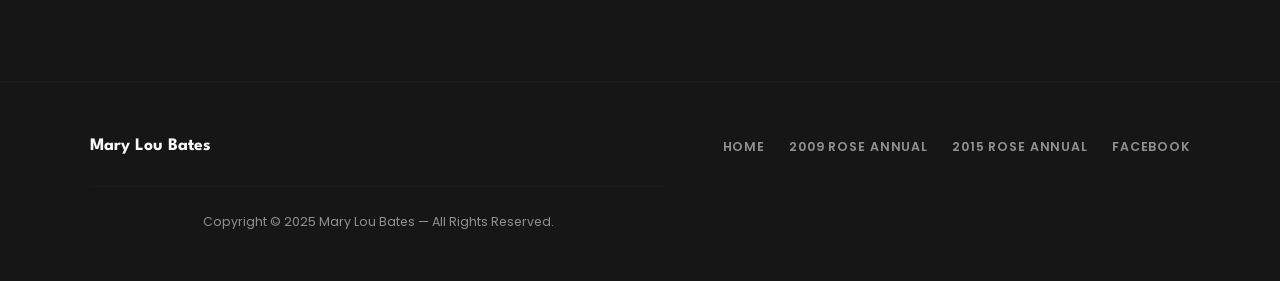
==== commit f114aff0: "Fix author photo layout and move timeline photos to a scrollable gallery - Author photo now larger (" ====
--- a/index.html
+++ b/index.html
@@ -39,15 +39,17 @@
     <div class="container">
       <span class="section-label">About the Author</span>
       <h2 style="margin-bottom:2rem;">Mary Lou Bates</h2>
-      <div style="text-align:center;margin-bottom:2rem;">
-        <img src="images/author.png" alt="Mary Lou and Michael Bates" style="width:180px;height:180px;border-radius:50%;object-fit:cover;border:3px solid var(--coral);" />
-      </div>
-      <div class="about-text">
-        <p>I have published articles on rose culture internationally in the <em>New Zealand Rose Annual</em> and nationally in the <em>American Rose</em> magazine. I also served as editor of <em>KATnips</em> (Tenarky District Newsletter for Kentucky, Arkansas, and Tennessee) and have written extensively for the <em>Tennessee Rose Bud</em> magazine.</p>
-        <p>I am writing a book about the time Michael and I spent in Antarctica. Michael was the real Antarctic explorer, spending approximately 8 years in the U.S. Antarctic Research Program and almost 5 years on the ice. Since I was his soul mate, he didn't want to leave me in Tennessee. I spent 4 seasons in Antarctica following in his footsteps.</p>
-        <p>My byline for my book will be — <em>he promised her a rose garden if she would follow him to the ice.</em></p>
-        <p>If you have always wanted to know about Antarctica and a bit about New Zealand and Australia, stay in touch. I will keep you up to date.</p>
-        <p style="color:var(--coral);">I am enjoying being a member of <strong>Pitch to Published</strong>.</p>
+      <div style="display:flex;gap:3rem;align-items:flex-start;flex-wrap:wrap;">
+        <div class="about-text" style="flex:1;min-width:260px;">
+          <p>I have published articles on rose culture internationally in the <em>New Zealand Rose Annual</em> and nationally in the <em>American Rose</em> magazine. I also served as editor of <em>KATnips</em> (Tenarky District Newsletter for Kentucky, Arkansas, and Tennessee) and have written extensively for the <em>Tennessee Rose Bud</em> magazine.</p>
+          <p>I am writing a book about the time Michael and I spent in Antarctica. Michael was the real Antarctic explorer, spending approximately 8 years in the U.S. Antarctic Research Program and almost 5 years on the ice. Since I was his soul mate, he didn't want to leave me in Tennessee. I spent 4 seasons in Antarctica following in his footsteps.</p>
+          <p>My byline for my book will be — <em>he promised her a rose garden if she would follow him to the ice.</em></p>
+          <p>If you have always wanted to know about Antarctica and a bit about New Zealand and Australia, stay in touch. I will keep you up to date.</p>
+          <p style="color:var(--coral);">I am enjoying being a member of <strong>Pitch to Published</strong>.</p>
+        </div>
+        <div style="flex-shrink:0;">
+          <img src="images/author.png" alt="Mary Lou and Michael Bates" style="width:280px;height:280px;border-radius:50%;object-fit:cover;border:3px solid var(--coral);display:block;" />
+        </div>
       </div>
     </div>
   </section>
@@ -92,56 +94,48 @@
           <p class="timeline-year">1972–1973</p>
           <h4>Michael's First Winter-Over</h4>
           <p>Michael 'Wintered-Over' for 13 months at McMurdo Station, Antarctica, after receiving a U.S. Navy assignment in OPERATION DEEP FREEZE as radioman.</p>
-          <img src="images/timeline-1.png" alt="Antarctica" style="width:100%;max-width:420px;margin-top:1rem;border-radius:4px;display:block;" />
         </div>
 
         <div class="timeline-item">
           <p class="timeline-year">1978–1979</p>
           <h4>Return to the Ice — Siple Station</h4>
           <p>Michael returned to Antarctica, contracting with Holmes and Narver, Inc. to 'Winter-Over' with seven men 35 feet below the surface of the ice for 13 months at Siple Station as Communication Coordinator.</p>
-          <img src="images/timeline-2.png" alt="Siple Station crew" style="width:100%;max-width:420px;margin-top:1rem;border-radius:4px;display:block;" />
         </div>
 
         <div class="timeline-item">
           <p class="timeline-year">Summer 1980</p>
           <h4>Michael and Mary Meet</h4>
           <p>Two adventurous souls find each other.</p>
-          <img src="images/timeline-3.png" alt="Antarctica" style="width:100%;max-width:420px;margin-top:1rem;border-radius:4px;display:block;" />
         </div>
 
         <div class="timeline-item">
           <p class="timeline-year">1980–1981 &amp; Summer 1982</p>
           <h4>Back to Siple Station</h4>
           <p>Michael received a contract with ITT Antarctic Services Inc. as Communications Coordinator at Siple Station. Mary received a contract as summer Cook at the South Pole Station — her first season on the ice.</p>
-          <img src="images/timeline-4.png" alt="South Pole Station" style="width:100%;max-width:420px;margin-top:1rem;border-radius:4px;display:block;" />
         </div>
 
         <div class="timeline-item">
           <p class="timeline-year">Summer 1982</p>
           <h4>A Wedding in New Zealand</h4>
           <p>Michael and Mary wed in a ceremony in Akaroa, New Zealand — a country that would become dear to them both.</p>
-          <img src="images/timeline-5.png" alt="Michael and Mary Lou" style="width:100%;max-width:420px;margin-top:1rem;border-radius:4px;display:block;" />
         </div>
 
         <div class="timeline-item">
           <p class="timeline-year">1982–1983</p>
           <h4>Together at Siple Station</h4>
           <p>Michael served as Communications Co-coordinator. Mary served as Siple Station Cook — their first full season together on the ice.</p>
-          <img src="images/timeline-6.png" alt="Michael Bates at Siple Station" style="width:100%;max-width:420px;margin-top:1rem;border-radius:4px;display:block;" />
         </div>
 
         <div class="timeline-item">
           <p class="timeline-year">1983–1984</p>
           <h4>Michael Becomes Station Manager</h4>
           <p>Michael received a contract as Siple Station Manager. Mary served as Communications Operator and Meteorological Observer.</p>
-          <img src="images/timeline-7.png" alt="Arriving in Antarctica" style="width:100%;max-width:420px;margin-top:1rem;border-radius:4px;display:block;" />
         </div>
 
         <div class="timeline-item">
           <p class="timeline-year">1984–1985</p>
           <h4>The International Antarctic Treaty Conference</h4>
           <p>Michael oversaw Beardmore South Camp to host the International Antarctic Treaty Conference. Mary served as cook for the Construction Camp set-up and Communications Operator for the conference.</p>
-          <img src="images/timeline-8.png" alt="Mary Lou and Michael at the South Pole" style="width:100%;max-width:420px;margin-top:1rem;border-radius:4px;display:block;" />
         </div>
 
         <div class="timeline-item">
@@ -156,6 +150,21 @@
           <p>Michael received a contract with the National Science Foundation as coordinator of the National Ozone Expedition.</p>
         </div>
 
+      </div>
+
+      <!-- Photo gallery -->
+      <div style="margin-top:3rem;">
+        <span class="section-label">Photos from the Ice</span>
+        <div style="display:flex;gap:0.75rem;overflow-x:auto;padding-bottom:1rem;margin-top:1.25rem;scroll-snap-type:x mandatory;">
+          <img src="images/timeline-1.png" alt="Antarctica" style="height:260px;width:auto;flex-shrink:0;border-radius:4px;object-fit:cover;scroll-snap-align:start;" />
+          <img src="images/timeline-2.png" alt="Antarctica" style="height:260px;width:auto;flex-shrink:0;border-radius:4px;object-fit:cover;scroll-snap-align:start;" />
+          <img src="images/timeline-3.png" alt="Antarctica" style="height:260px;width:auto;flex-shrink:0;border-radius:4px;object-fit:cover;scroll-snap-align:start;" />
+          <img src="images/timeline-4.png" alt="Antarctica" style="height:260px;width:auto;flex-shrink:0;border-radius:4px;object-fit:cover;scroll-snap-align:start;" />
+          <img src="images/timeline-5.png" alt="Antarctica" style="height:260px;width:auto;flex-shrink:0;border-radius:4px;object-fit:cover;scroll-snap-align:start;" />
+          <img src="images/timeline-6.png" alt="Antarctica" style="height:260px;width:auto;flex-shrink:0;border-radius:4px;object-fit:cover;scroll-snap-align:start;" />
+          <img src="images/timeline-7.png" alt="Antarctica" style="height:260px;width:auto;flex-shrink:0;border-radius:4px;object-fit:cover;scroll-snap-align:start;" />
+          <img src="images/timeline-8.png" alt="Antarctica" style="height:260px;width:auto;flex-shrink:0;border-radius:4px;object-fit:cover;scroll-snap-align:start;" />
+        </div>
       </div>
     </div>
   </section>
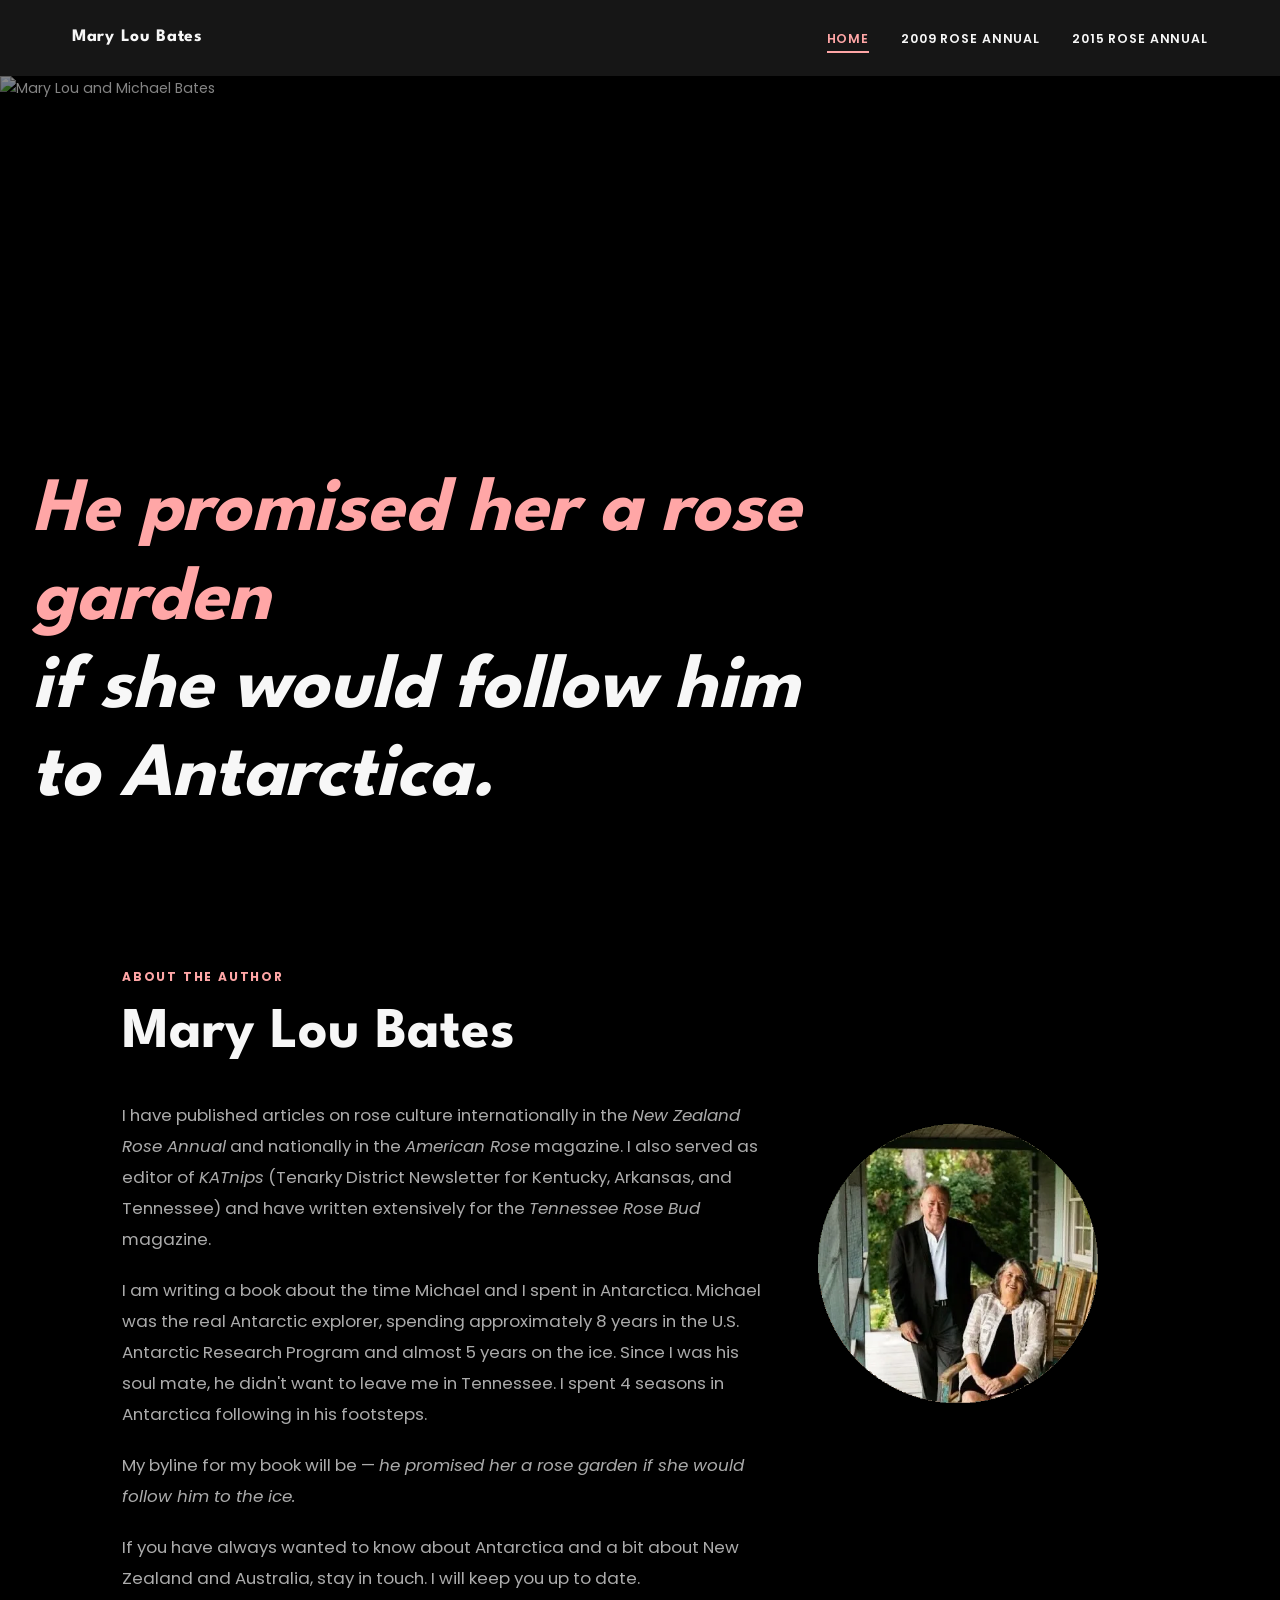
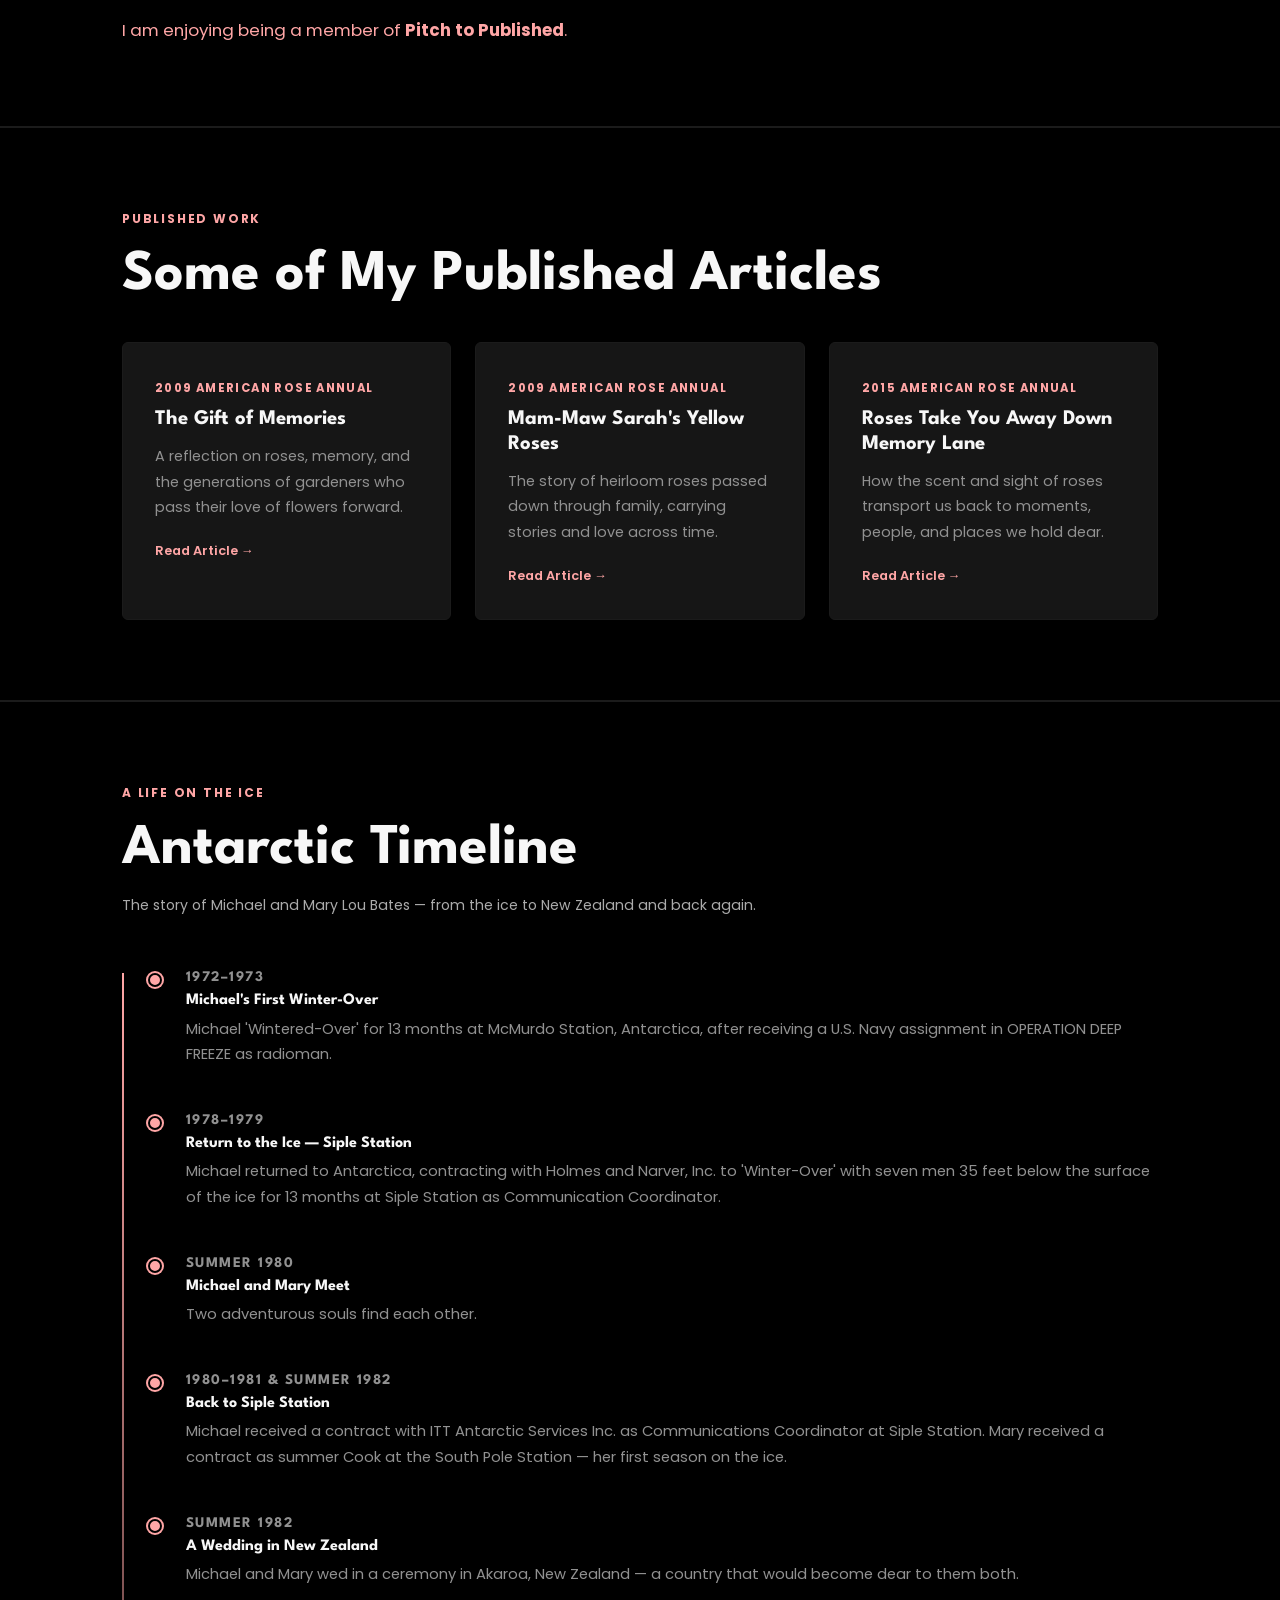
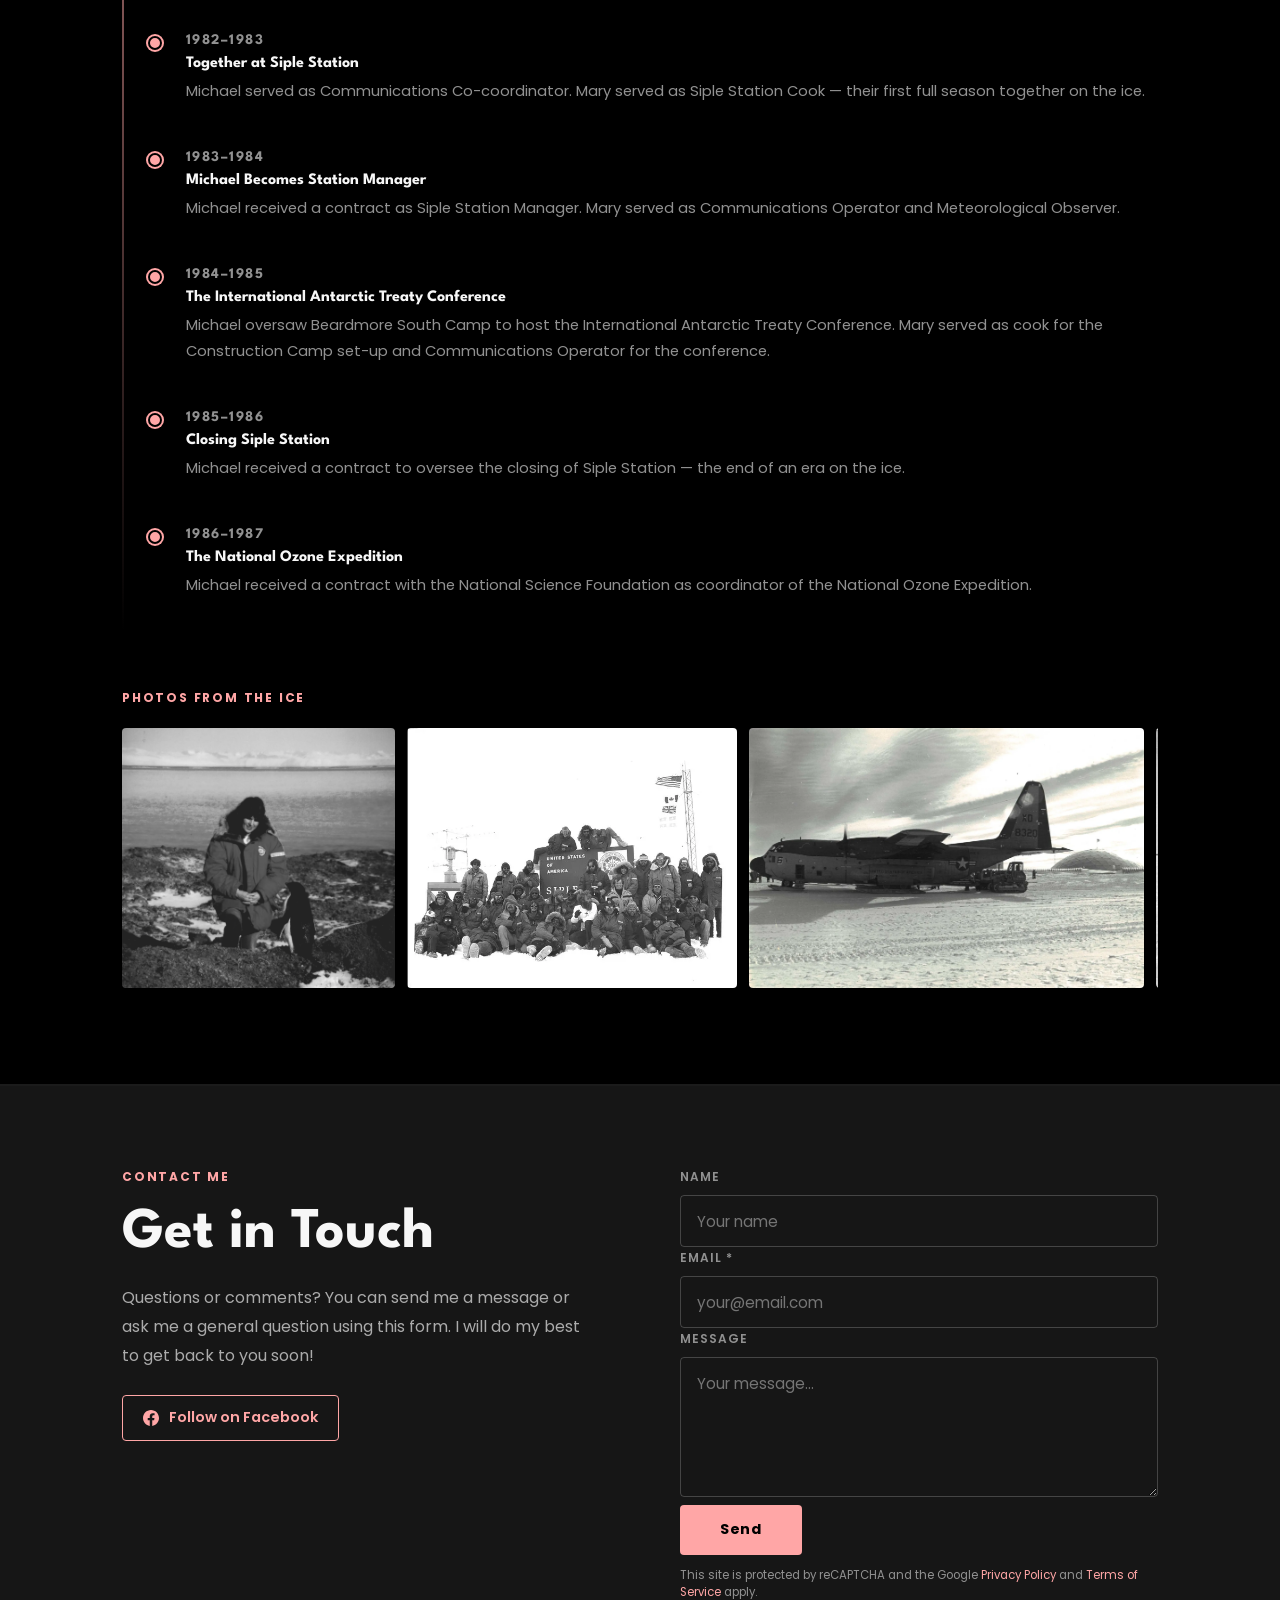
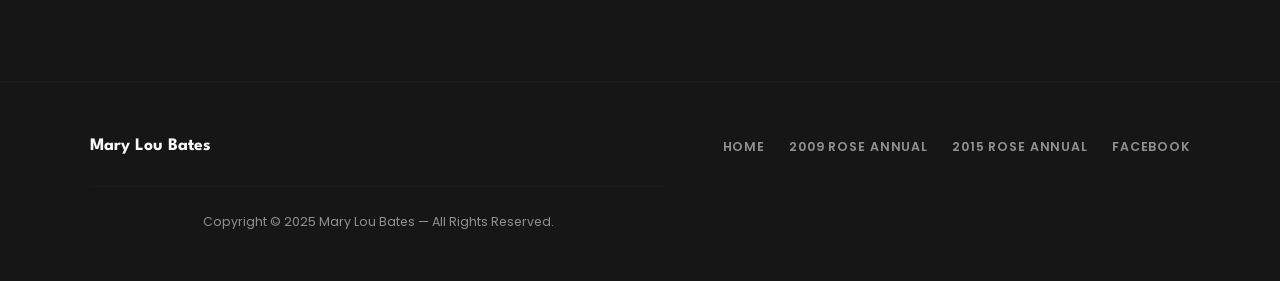
==== commit 704efd45: "Restore article text, add scrolling page galleries, fix author photo - Article pages now show full t" ====
--- a/index.html
+++ b/index.html
@@ -48,7 +48,7 @@
           <p style="color:var(--coral);">I am enjoying being a member of <strong>Pitch to Published</strong>.</p>
         </div>
         <div style="flex-shrink:0;">
-          <img src="images/author.png" alt="Mary Lou and Michael Bates" style="width:280px;height:280px;border-radius:50%;object-fit:cover;border:3px solid var(--coral);display:block;" />
+          <img src="images/author.png" alt="Mary Lou and Michael Bates" style="width:280px;display:block;" />
         </div>
       </div>
     </div>
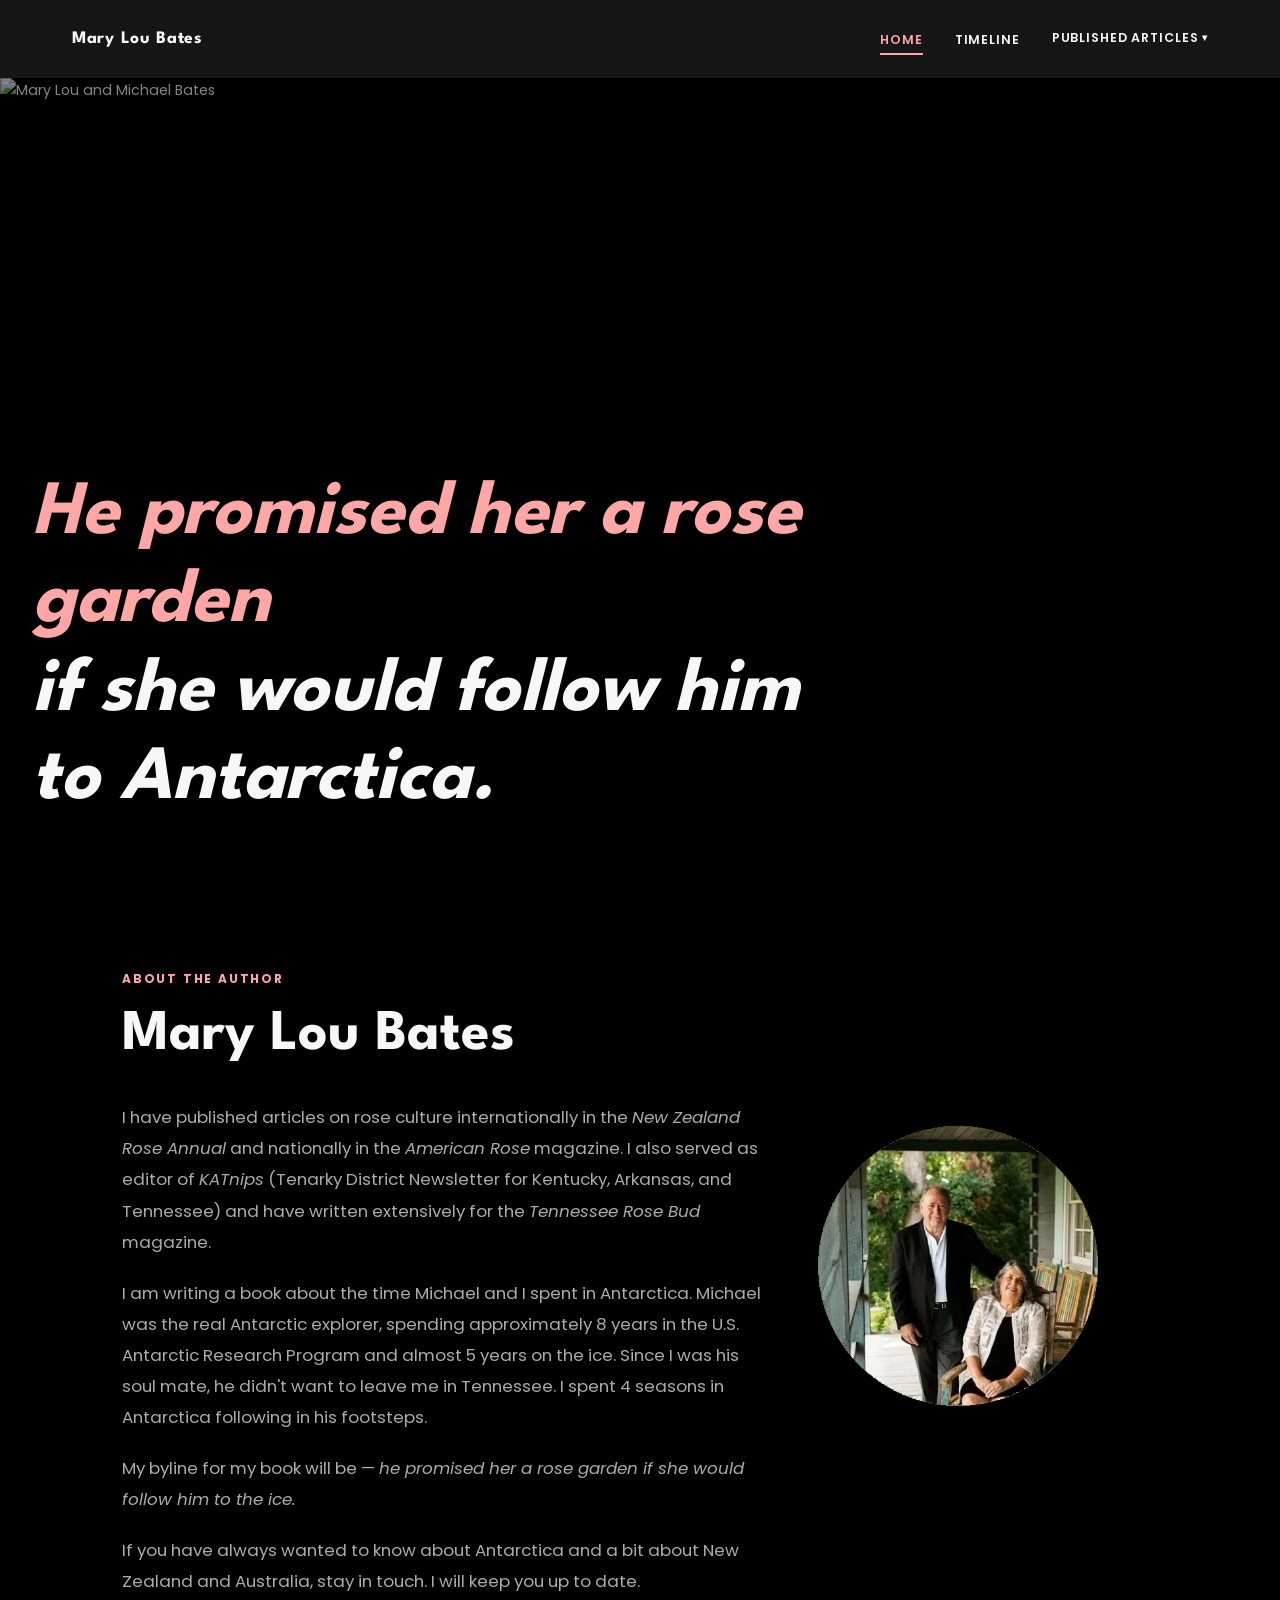
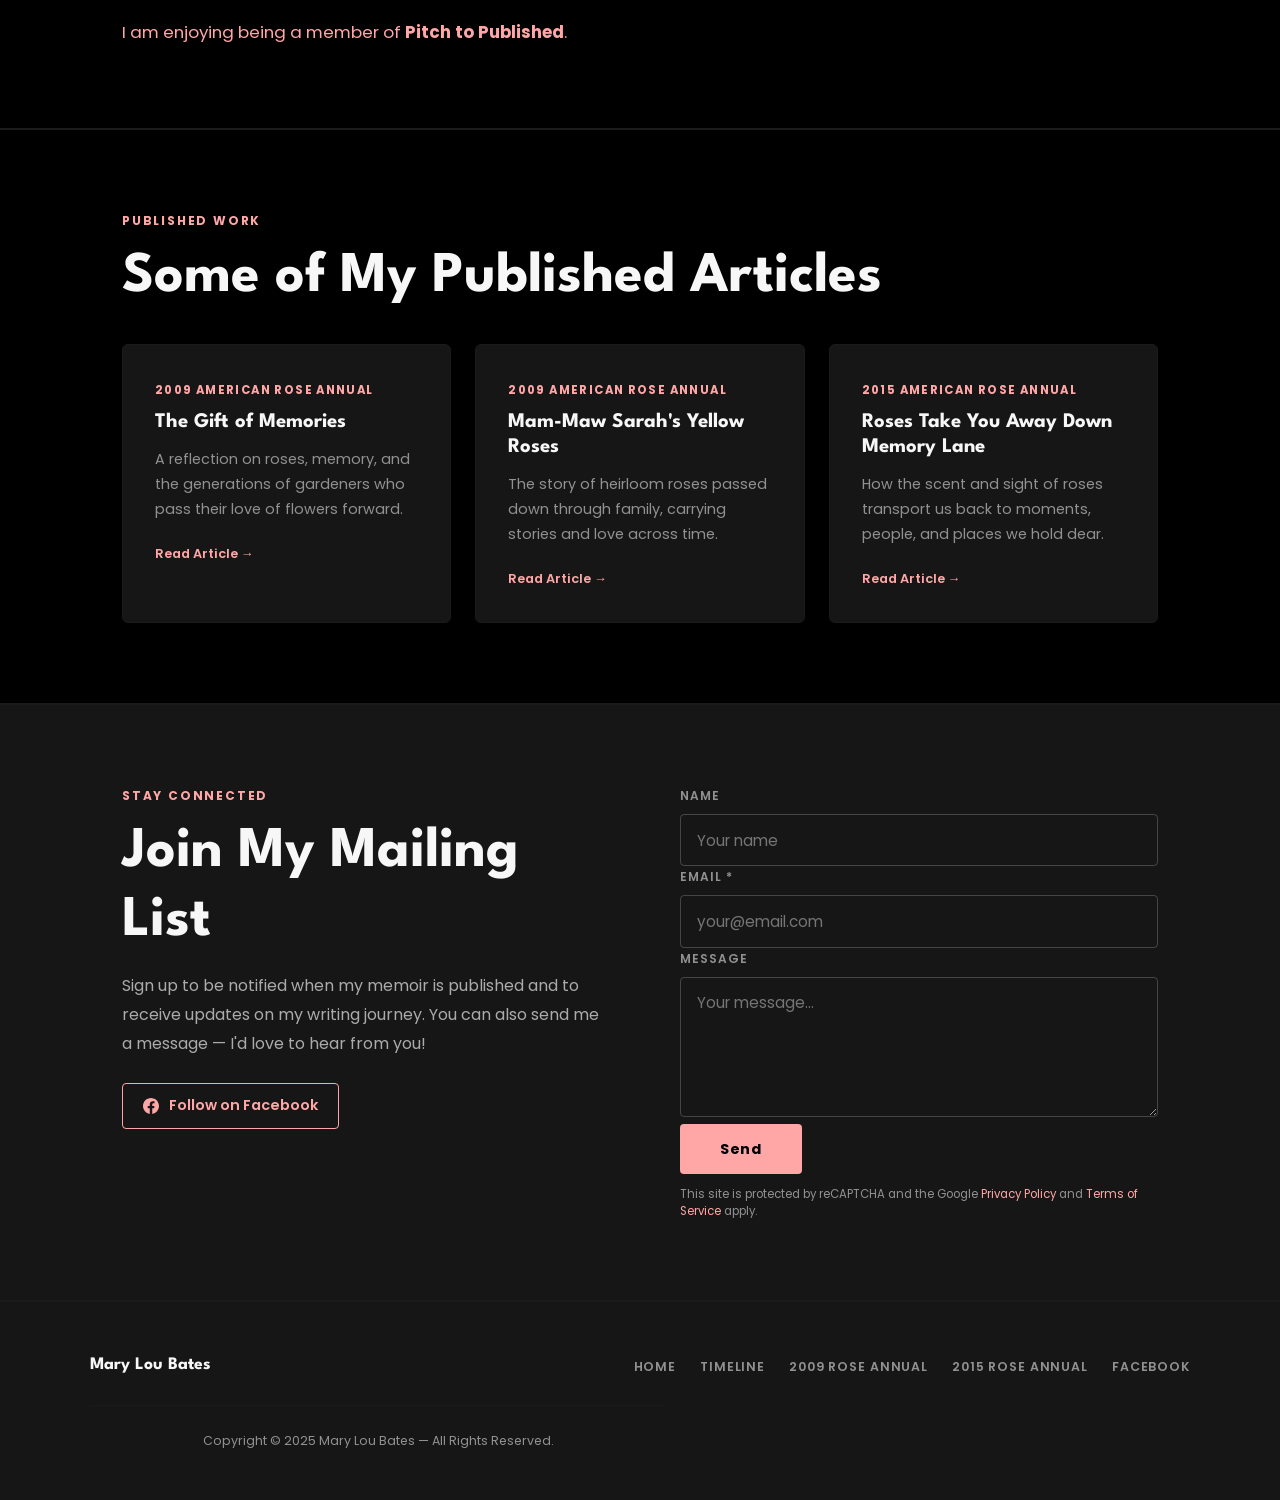
==== commit 1251f1ab: "Add timeline page, dropdown nav, and newsletter opt-in contact section - Move Antarctic timeline to " ====
--- a/index.html
+++ b/index.html
@@ -19,8 +19,14 @@
       <button class="nav-toggle" aria-label="Toggle menu"><span></span><span></span><span></span></button>
       <ul class="nav-links">
         <li><a href="index.html">Home</a></li>
-        <li><a href="2009-american-rose-annual.html">2009 Rose Annual</a></li>
-        <li><a href="2015-american-rose-annual.html">2015 Rose Annual</a></li>
+        <li><a href="timeline.html">Timeline</a></li>
+        <li class="nav-dropdown">
+          <a href="#" class="nav-dropdown-toggle">Published Articles <span class="nav-caret">▾</span></a>
+          <ul class="nav-dropdown-menu">
+            <li><a href="2009-american-rose-annual.html">2009 Rose Annual</a></li>
+            <li><a href="2015-american-rose-annual.html">2015 Rose Annual</a></li>
+          </ul>
+        </li>
       </ul>
     </nav>
   </div>
@@ -82,101 +88,14 @@
     </div>
   </section>
 
-  <!-- Antarctic Timeline -->
-  <section id="timeline">
-    <div class="container">
-      <span class="section-label">A Life on the Ice</span>
-      <h2 style="margin-bottom:0.5rem;">Antarctic Timeline</h2>
-      <p style="margin-bottom:0;">The story of Michael and Mary Lou Bates — from the ice to New Zealand and back again.</p>
-      <div class="timeline">
-
-        <div class="timeline-item">
-          <p class="timeline-year">1972–1973</p>
-          <h4>Michael's First Winter-Over</h4>
-          <p>Michael 'Wintered-Over' for 13 months at McMurdo Station, Antarctica, after receiving a U.S. Navy assignment in OPERATION DEEP FREEZE as radioman.</p>
-        </div>
-
-        <div class="timeline-item">
-          <p class="timeline-year">1978–1979</p>
-          <h4>Return to the Ice — Siple Station</h4>
-          <p>Michael returned to Antarctica, contracting with Holmes and Narver, Inc. to 'Winter-Over' with seven men 35 feet below the surface of the ice for 13 months at Siple Station as Communication Coordinator.</p>
-        </div>
-
-        <div class="timeline-item">
-          <p class="timeline-year">Summer 1980</p>
-          <h4>Michael and Mary Meet</h4>
-          <p>Two adventurous souls find each other.</p>
-        </div>
-
-        <div class="timeline-item">
-          <p class="timeline-year">1980–1981 &amp; Summer 1982</p>
-          <h4>Back to Siple Station</h4>
-          <p>Michael received a contract with ITT Antarctic Services Inc. as Communications Coordinator at Siple Station. Mary received a contract as summer Cook at the South Pole Station — her first season on the ice.</p>
-        </div>
-
-        <div class="timeline-item">
-          <p class="timeline-year">Summer 1982</p>
-          <h4>A Wedding in New Zealand</h4>
-          <p>Michael and Mary wed in a ceremony in Akaroa, New Zealand — a country that would become dear to them both.</p>
-        </div>
-
-        <div class="timeline-item">
-          <p class="timeline-year">1982–1983</p>
-          <h4>Together at Siple Station</h4>
-          <p>Michael served as Communications Co-coordinator. Mary served as Siple Station Cook — their first full season together on the ice.</p>
-        </div>
-
-        <div class="timeline-item">
-          <p class="timeline-year">1983–1984</p>
-          <h4>Michael Becomes Station Manager</h4>
-          <p>Michael received a contract as Siple Station Manager. Mary served as Communications Operator and Meteorological Observer.</p>
-        </div>
-
-        <div class="timeline-item">
-          <p class="timeline-year">1984–1985</p>
-          <h4>The International Antarctic Treaty Conference</h4>
-          <p>Michael oversaw Beardmore South Camp to host the International Antarctic Treaty Conference. Mary served as cook for the Construction Camp set-up and Communications Operator for the conference.</p>
-        </div>
-
-        <div class="timeline-item">
-          <p class="timeline-year">1985–1986</p>
-          <h4>Closing Siple Station</h4>
-          <p>Michael received a contract to oversee the closing of Siple Station — the end of an era on the ice.</p>
-        </div>
-
-        <div class="timeline-item">
-          <p class="timeline-year">1986–1987</p>
-          <h4>The National Ozone Expedition</h4>
-          <p>Michael received a contract with the National Science Foundation as coordinator of the National Ozone Expedition.</p>
-        </div>
-
-      </div>
-
-      <!-- Photo gallery -->
-      <div style="margin-top:3rem;">
-        <span class="section-label">Photos from the Ice</span>
-        <div style="display:flex;gap:0.75rem;overflow-x:auto;padding-bottom:1rem;margin-top:1.25rem;scroll-snap-type:x mandatory;">
-          <img src="images/timeline-1.png" alt="Antarctica" style="height:260px;width:auto;flex-shrink:0;border-radius:4px;object-fit:cover;scroll-snap-align:start;" />
-          <img src="images/timeline-2.png" alt="Antarctica" style="height:260px;width:auto;flex-shrink:0;border-radius:4px;object-fit:cover;scroll-snap-align:start;" />
-          <img src="images/timeline-3.png" alt="Antarctica" style="height:260px;width:auto;flex-shrink:0;border-radius:4px;object-fit:cover;scroll-snap-align:start;" />
-          <img src="images/timeline-4.png" alt="Antarctica" style="height:260px;width:auto;flex-shrink:0;border-radius:4px;object-fit:cover;scroll-snap-align:start;" />
-          <img src="images/timeline-5.png" alt="Antarctica" style="height:260px;width:auto;flex-shrink:0;border-radius:4px;object-fit:cover;scroll-snap-align:start;" />
-          <img src="images/timeline-6.png" alt="Antarctica" style="height:260px;width:auto;flex-shrink:0;border-radius:4px;object-fit:cover;scroll-snap-align:start;" />
-          <img src="images/timeline-7.png" alt="Antarctica" style="height:260px;width:auto;flex-shrink:0;border-radius:4px;object-fit:cover;scroll-snap-align:start;" />
-          <img src="images/timeline-8.png" alt="Antarctica" style="height:260px;width:auto;flex-shrink:0;border-radius:4px;object-fit:cover;scroll-snap-align:start;" />
-        </div>
-      </div>
-    </div>
-  </section>
-
   <!-- Contact -->
   <section id="contact" class="contact-section">
     <div class="container">
       <div class="contact-grid">
         <div class="contact-info">
-          <span class="section-label">Contact Me</span>
-          <h2 style="margin-bottom:1rem;">Get in Touch</h2>
-          <p>Questions or comments? You can send me a message or ask me a general question using this form. I will do my best to get back to you soon!</p>
+          <span class="section-label">Stay Connected</span>
+          <h2 style="margin-bottom:1rem;">Join My Mailing List</h2>
+          <p>Sign up to be notified when my memoir is published and to receive updates on my writing journey. You can also send me a message — I'd love to hear from you!</p>
           <a href="https://www.facebook.com/mary.bates.5602" target="_blank" rel="noopener" class="social-link">
             <svg width="16" height="16" viewBox="0 0 24 24" fill="currentColor"><path d="M24 12.073c0-6.627-5.373-12-12-12s-12 5.373-12 12c0 5.99 4.388 10.954 10.125 11.854v-8.385H7.078v-3.47h3.047V9.43c0-3.007 1.792-4.669 4.533-4.669 1.312 0 2.686.235 2.686.235v2.953H15.83c-1.491 0-1.956.925-1.956 1.874v2.25h3.328l-.532 3.47h-2.796v8.385C19.612 23.027 24 18.062 24 12.073z"/></svg>
             Follow on Facebook
@@ -210,6 +129,7 @@
       <span class="footer-name">Mary Lou Bates</span>
       <ul class="footer-links">
         <li><a href="index.html">Home</a></li>
+        <li><a href="timeline.html">Timeline</a></li>
         <li><a href="2009-american-rose-annual.html">2009 Rose Annual</a></li>
         <li><a href="2015-american-rose-annual.html">2015 Rose Annual</a></li>
         <li><a href="https://www.facebook.com/mary.bates.5602" target="_blank" rel="noopener">Facebook</a></li>
--- a/css/style.css
+++ b/css/style.css
@@ -136,6 +136,66 @@
   background: var(--text-primary);
   margin: 5px 0;
   transition: 0.3s;
+}
+
+/* ---- Dropdown ---- */
+.nav-dropdown {
+  position: relative;
+}
+
+.nav-dropdown-toggle {
+  display: flex;
+  align-items: center;
+  gap: 0.3em;
+  cursor: pointer;
+}
+
+.nav-caret {
+  font-size: 0.65rem;
+  transition: transform 0.2s;
+  display: inline-block;
+}
+
+.nav-dropdown-menu {
+  display: none;
+  position: absolute;
+  top: calc(100% + 0.75rem);
+  right: 0;
+  background: var(--dark);
+  border: 1px solid var(--dark-mid);
+  border-radius: 4px;
+  min-width: 200px;
+  list-style: none;
+  padding: 0.5rem 0;
+  z-index: 200;
+  box-shadow: 0 8px 24px rgba(0,0,0,0.5);
+}
+
+.nav-dropdown-menu li a {
+  display: block;
+  padding: 0.65rem 1.25rem;
+  font-size: 0.78rem;
+  font-weight: 600;
+  letter-spacing: 0.07em;
+  text-transform: uppercase;
+  color: var(--text-primary);
+  border-bottom: none;
+  transition: color 0.2s, background 0.2s;
+}
+
+.nav-dropdown-menu li a:hover {
+  color: var(--coral);
+  background: rgba(255,166,166,0.06);
+}
+
+.nav-dropdown:hover .nav-dropdown-menu,
+.nav-dropdown.open .nav-dropdown-menu {
+  display: block;
+}
+
+.nav-dropdown:hover .nav-caret,
+.nav-dropdown.open .nav-caret {
+  transform: rotate(180deg);
 }
 
 @media (max-width: 768px) {
@@ -154,6 +214,22 @@
   }
   .nav-links.open { display: flex; }
   .nav-links a { font-size: 0.95rem; }
+
+  .nav-dropdown-menu {
+    position: static;
+    box-shadow: none;
+    border: none;
+    border-left: 2px solid var(--coral);
+    border-radius: 0;
+    padding: 0.25rem 0 0.25rem 1rem;
+    margin-top: 0.25rem;
+    background: transparent;
+  }
+
+  .nav-dropdown-menu li a {
+    padding: 0.4rem 0;
+    font-size: 0.88rem;
+  }
 }
 
 /* ---- Hero ---- */
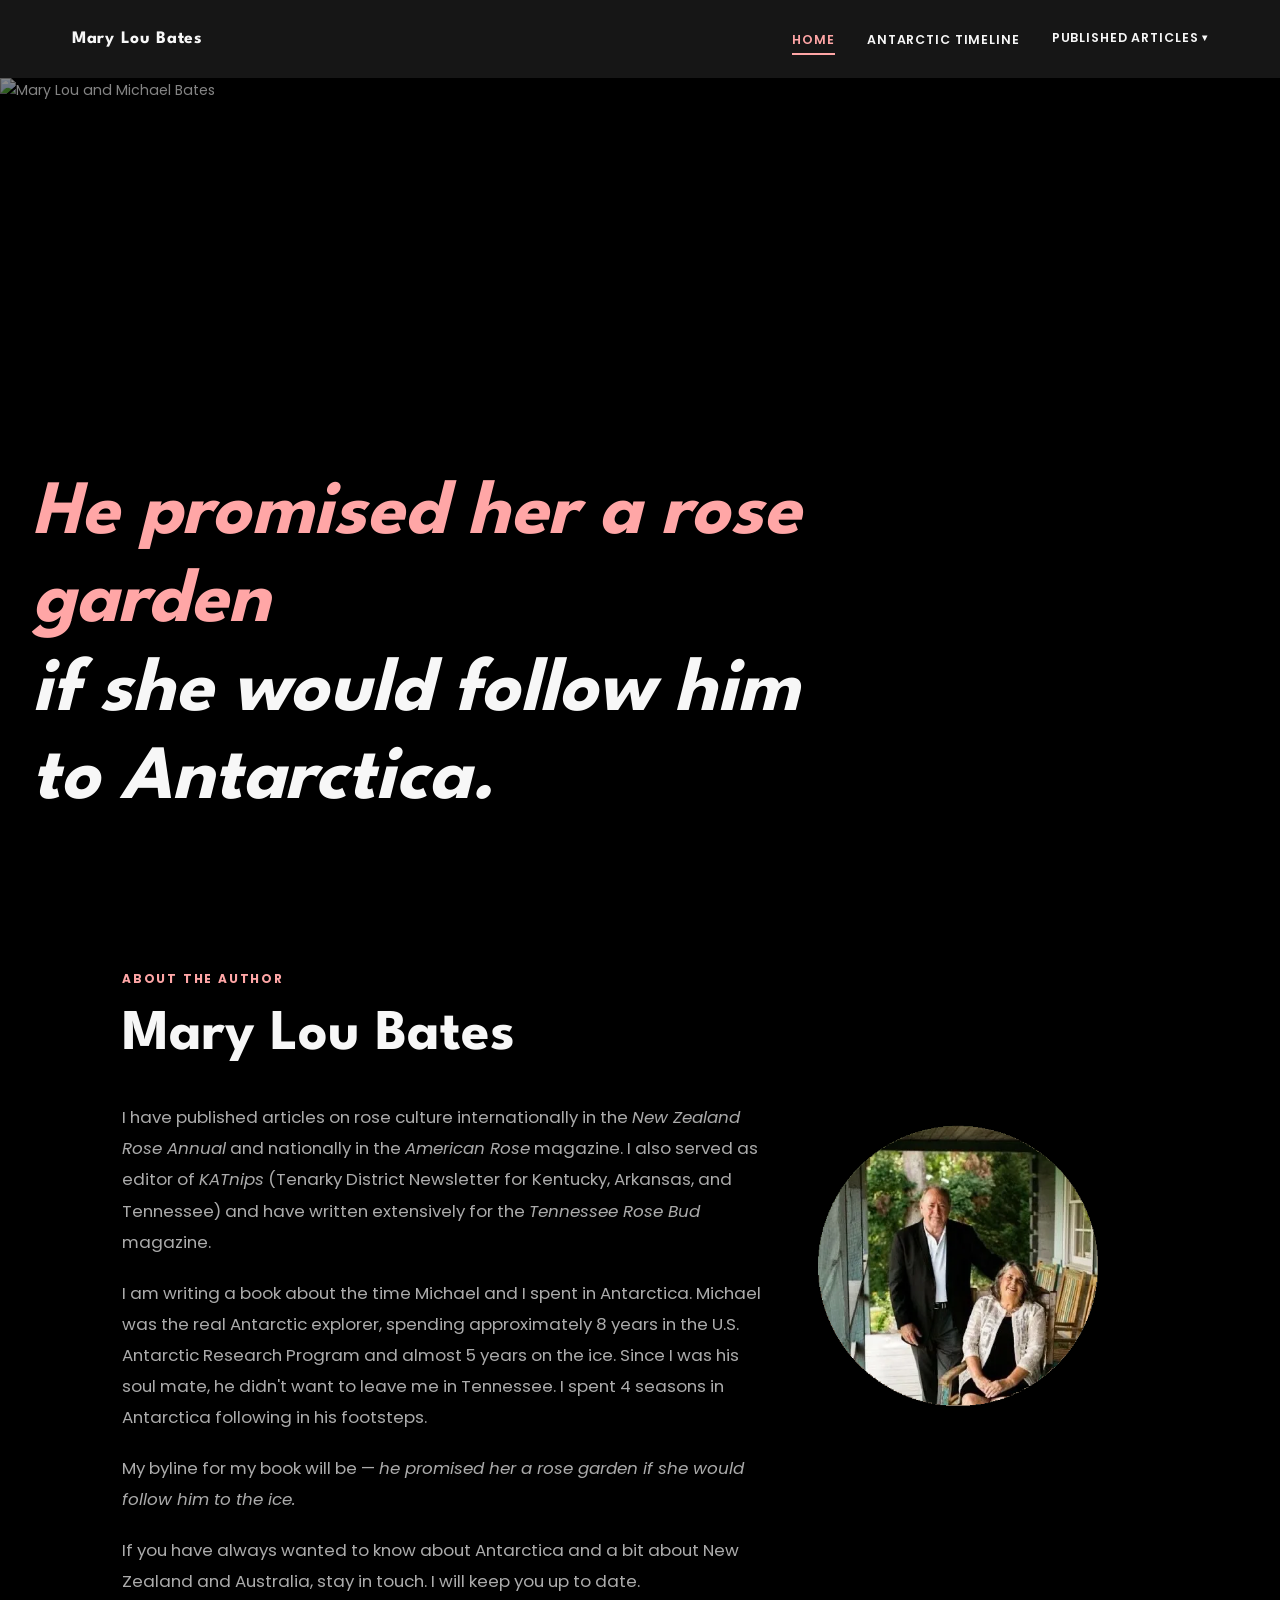
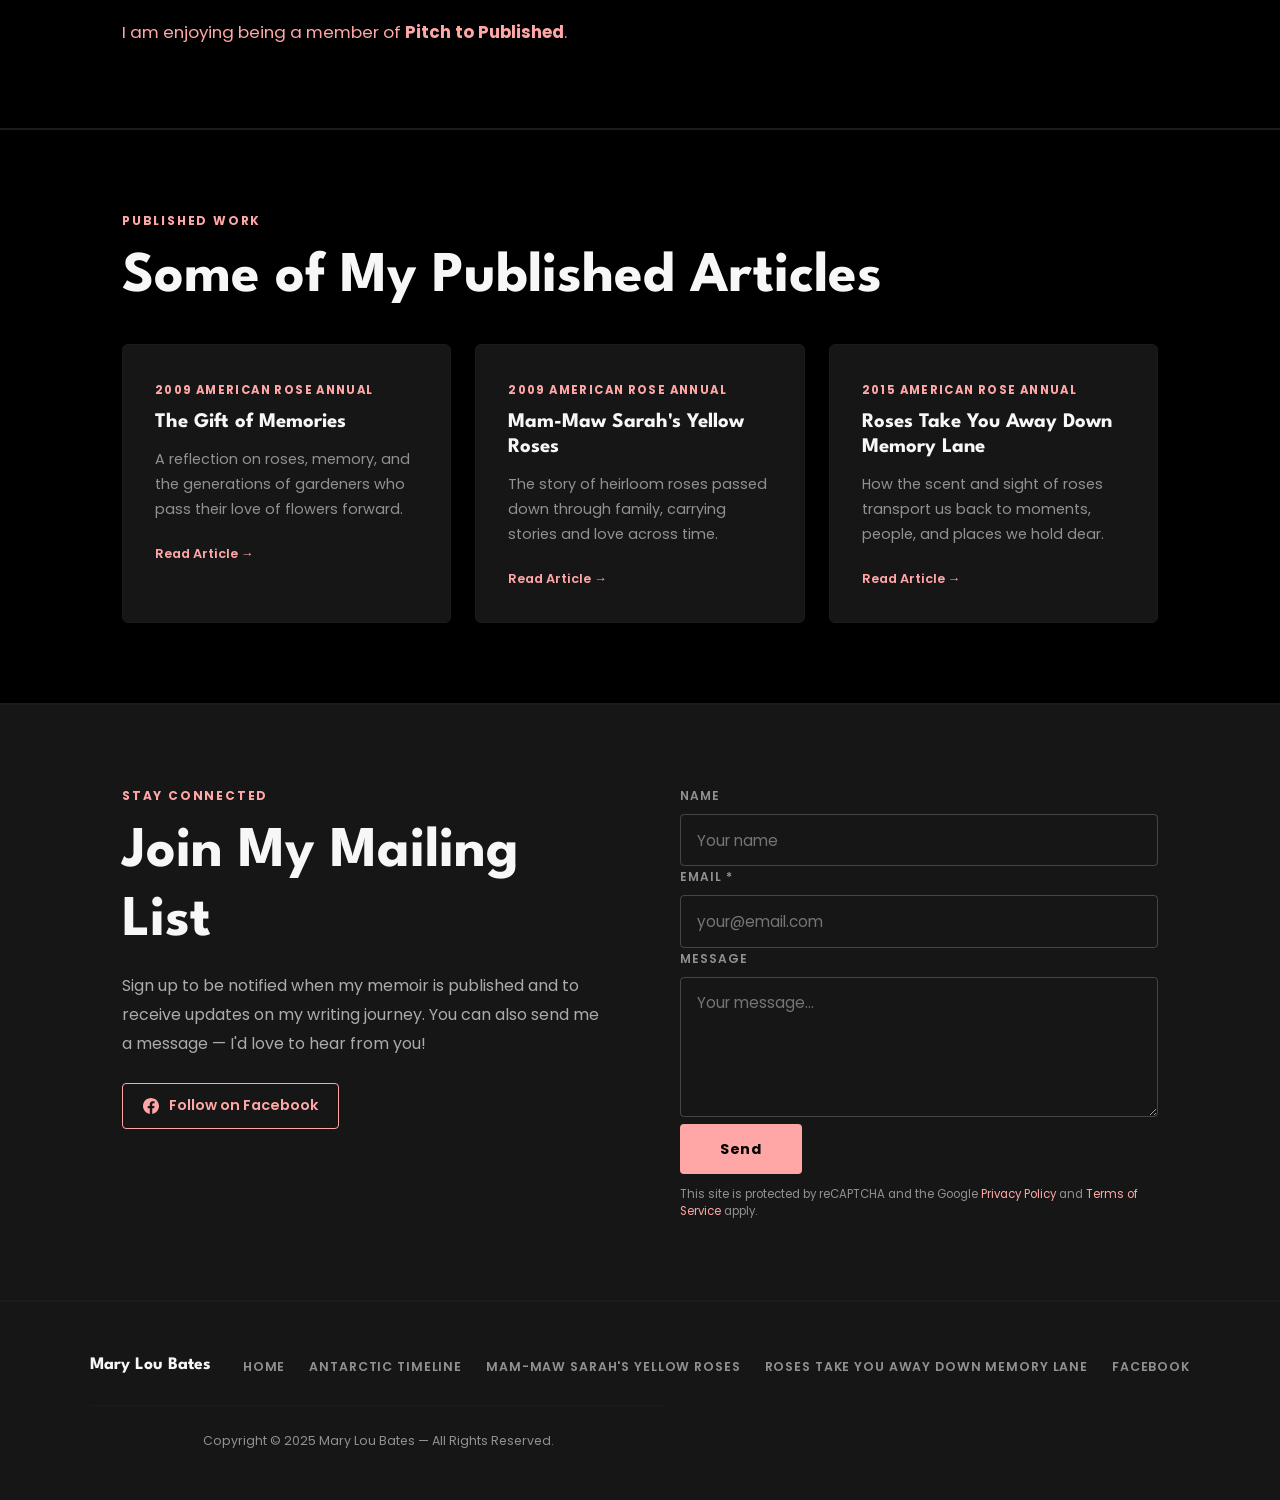
==== commit 4bca2f25: "Rename nav labels to Antarctic Timeline and article titles Co-Authored-By: Claude Sonnet 4.6 <norepl" ====
--- a/index.html
+++ b/index.html
@@ -19,12 +19,12 @@
       <button class="nav-toggle" aria-label="Toggle menu"><span></span><span></span><span></span></button>
       <ul class="nav-links">
         <li><a href="index.html">Home</a></li>
-        <li><a href="timeline.html">Timeline</a></li>
+        <li><a href="timeline.html">Antarctic Timeline</a></li>
         <li class="nav-dropdown">
           <a href="#" class="nav-dropdown-toggle">Published Articles <span class="nav-caret">▾</span></a>
           <ul class="nav-dropdown-menu">
-            <li><a href="2009-american-rose-annual.html">2009 Rose Annual</a></li>
-            <li><a href="2015-american-rose-annual.html">2015 Rose Annual</a></li>
+            <li><a href="2009-american-rose-annual.html">Mam-Maw Sarah's Yellow Roses</a></li>
+            <li><a href="2015-american-rose-annual.html">Roses Take You Away Down Memory Lane</a></li>
           </ul>
         </li>
       </ul>
@@ -129,9 +129,9 @@
       <span class="footer-name">Mary Lou Bates</span>
       <ul class="footer-links">
         <li><a href="index.html">Home</a></li>
-        <li><a href="timeline.html">Timeline</a></li>
-        <li><a href="2009-american-rose-annual.html">2009 Rose Annual</a></li>
-        <li><a href="2015-american-rose-annual.html">2015 Rose Annual</a></li>
+        <li><a href="timeline.html">Antarctic Timeline</a></li>
+        <li><a href="2009-american-rose-annual.html">Mam-Maw Sarah's Yellow Roses</a></li>
+        <li><a href="2015-american-rose-annual.html">Roses Take You Away Down Memory Lane</a></li>
         <li><a href="https://www.facebook.com/mary.bates.5602" target="_blank" rel="noopener">Facebook</a></li>
       </ul>
       <p class="footer-copy">Copyright &copy; 2025 Mary Lou Bates &mdash; All Rights Reserved.</p>
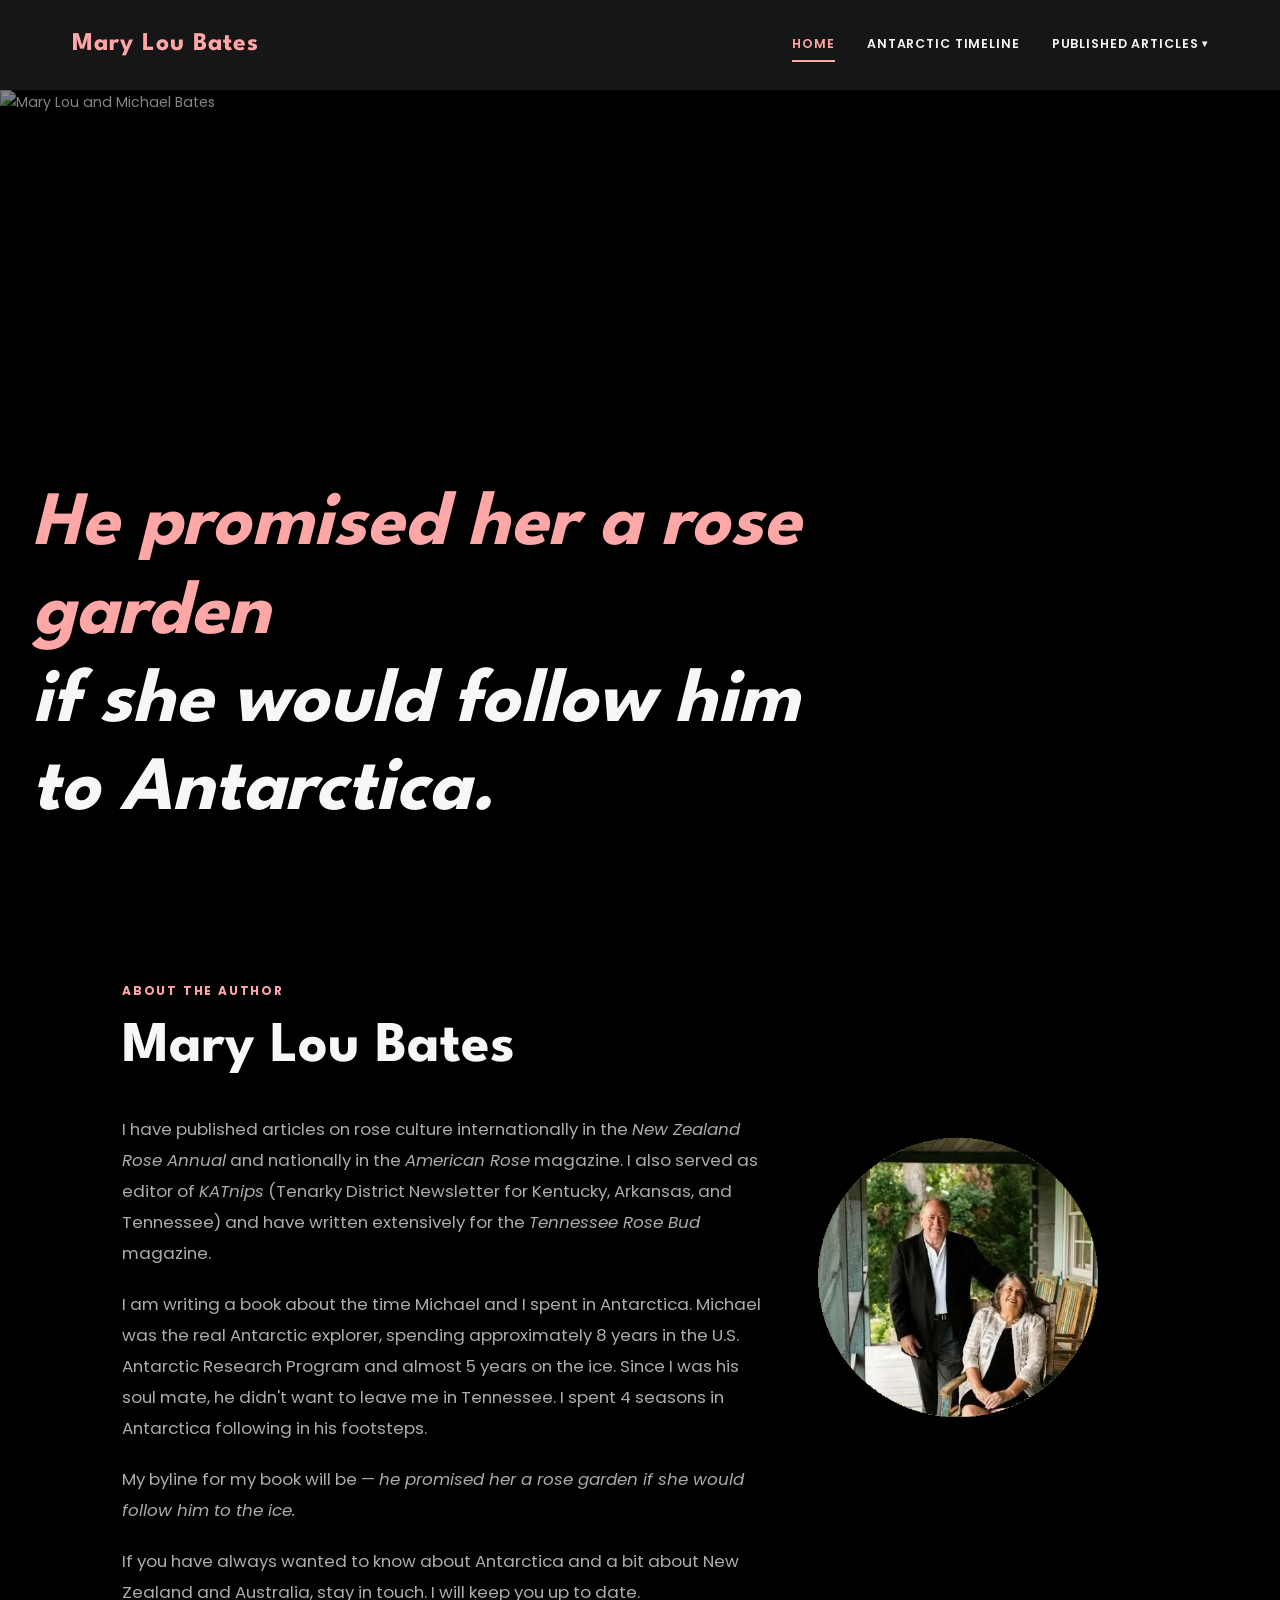
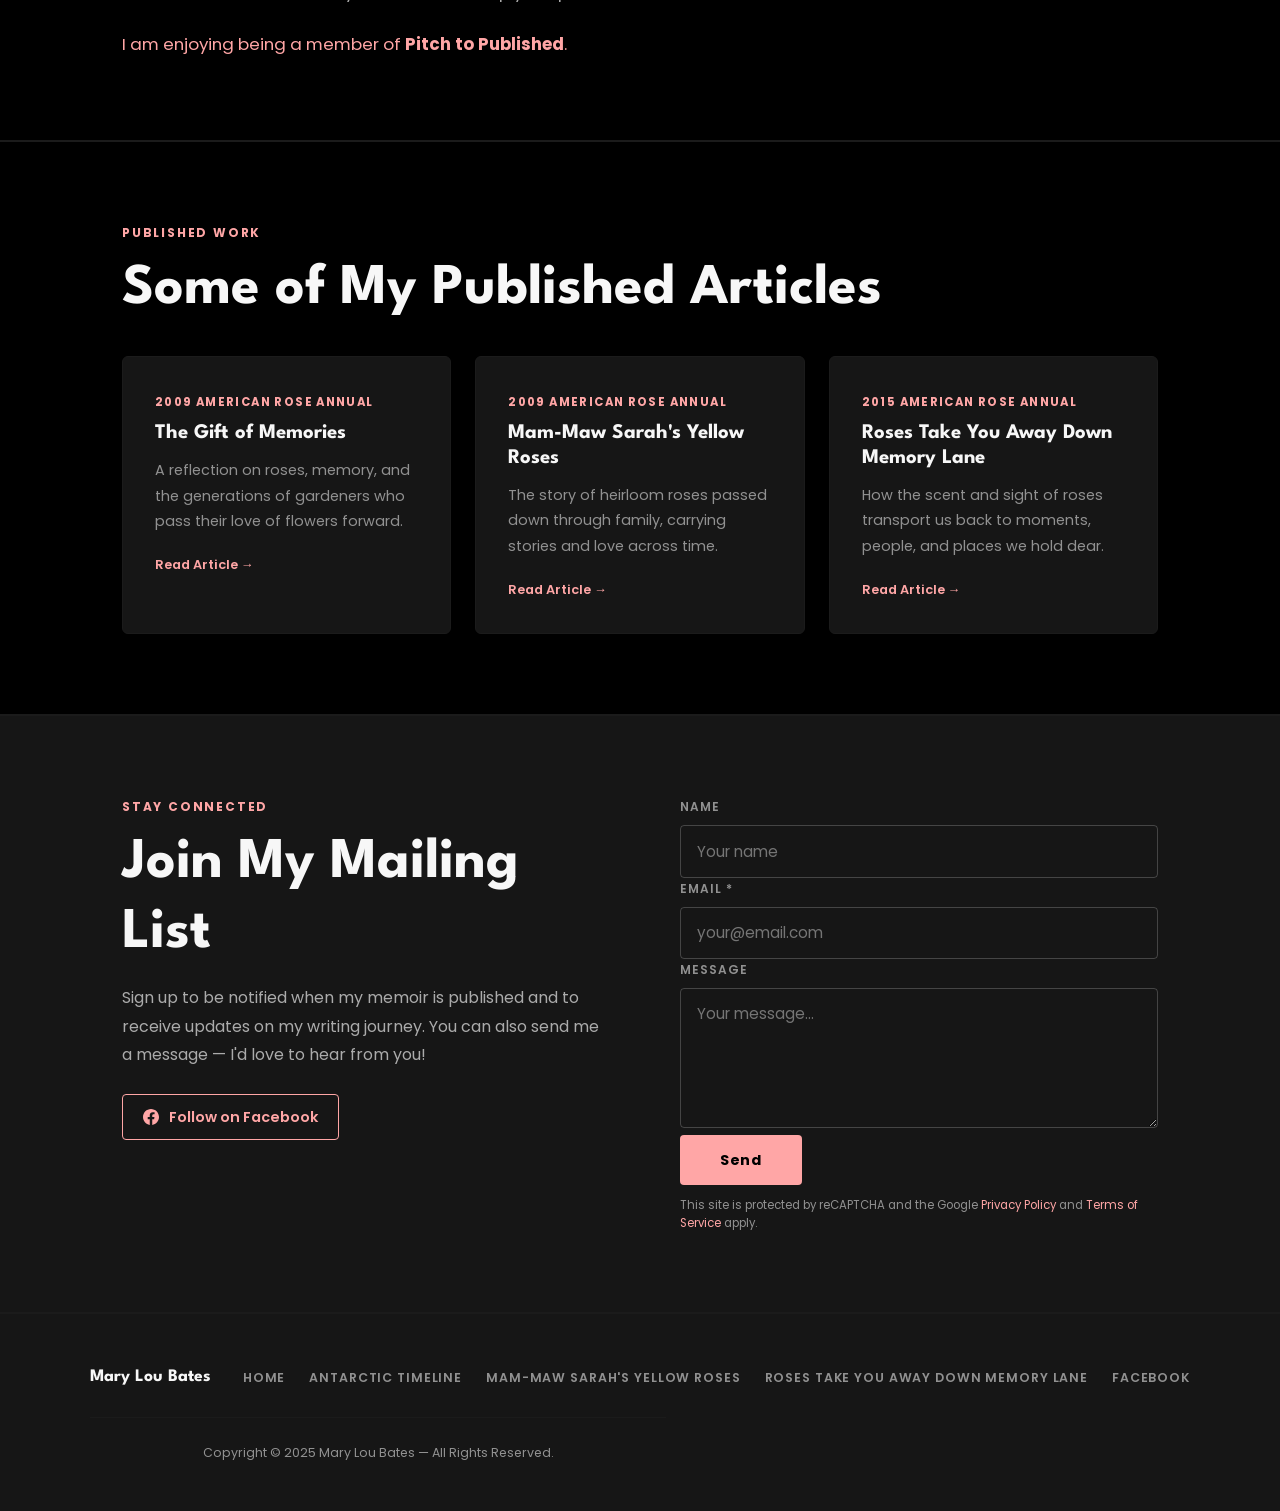
==== commit 41573b6c: "Fix nav alignment, enlarge coral logo on index, trim timeline subtitle Co-Authored-By: Claude Sonnet" ====
--- a/index.html
+++ b/index.html
@@ -15,7 +15,7 @@
   <!-- Navigation -->
   <div class="nav-wrapper">
     <nav class="nav">
-      <a href="index.html" class="nav-logo">Mary Lou Bates</a>
+      <a href="index.html" class="nav-logo" style="font-size:1.6rem;color:var(--coral);">Mary Lou Bates</a>
       <button class="nav-toggle" aria-label="Toggle menu"><span></span><span></span><span></span></button>
       <ul class="nav-links">
         <li><a href="index.html">Home</a></li>
--- a/css/style.css
+++ b/css/style.css
@@ -101,6 +101,11 @@
   display: flex;
   list-style: none;
   gap: 2rem;
+  align-items: center;
+}
+
+.nav-links > li {
+  display: flex;
   align-items: center;
 }
 
